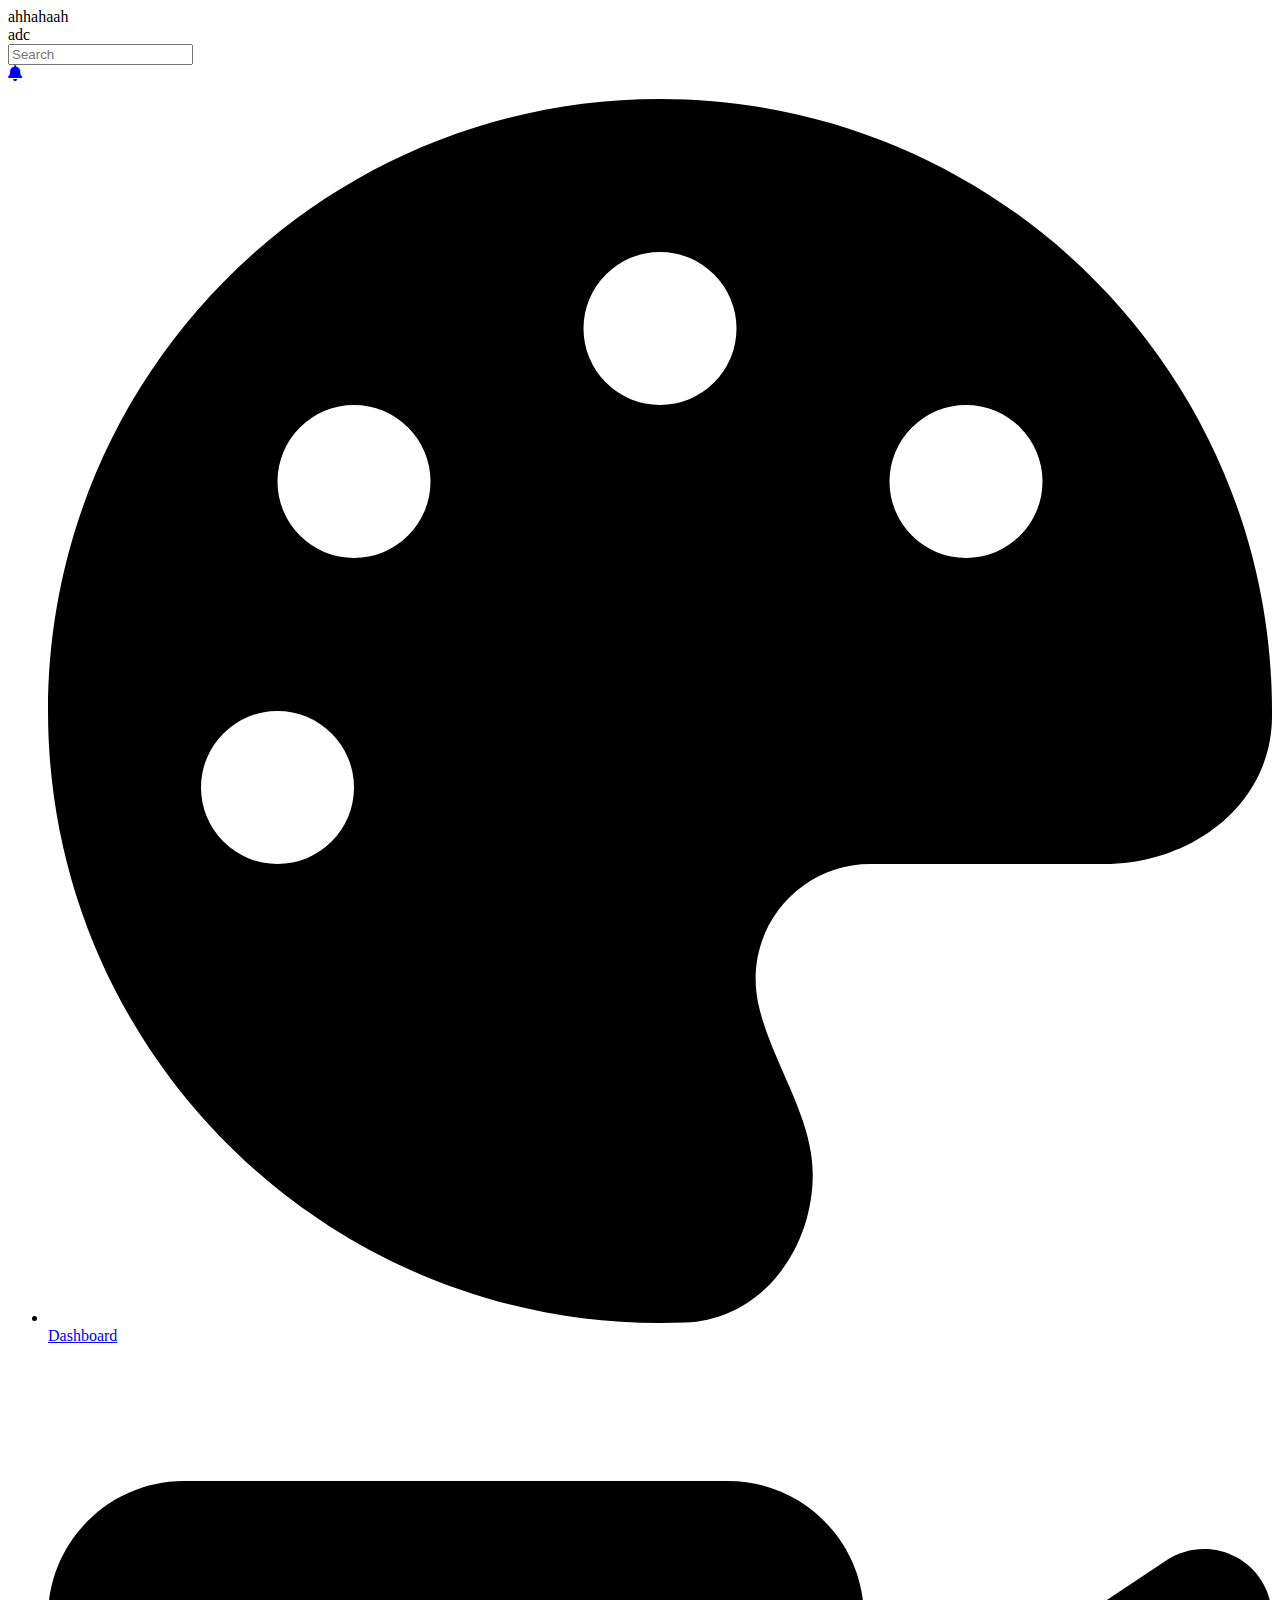
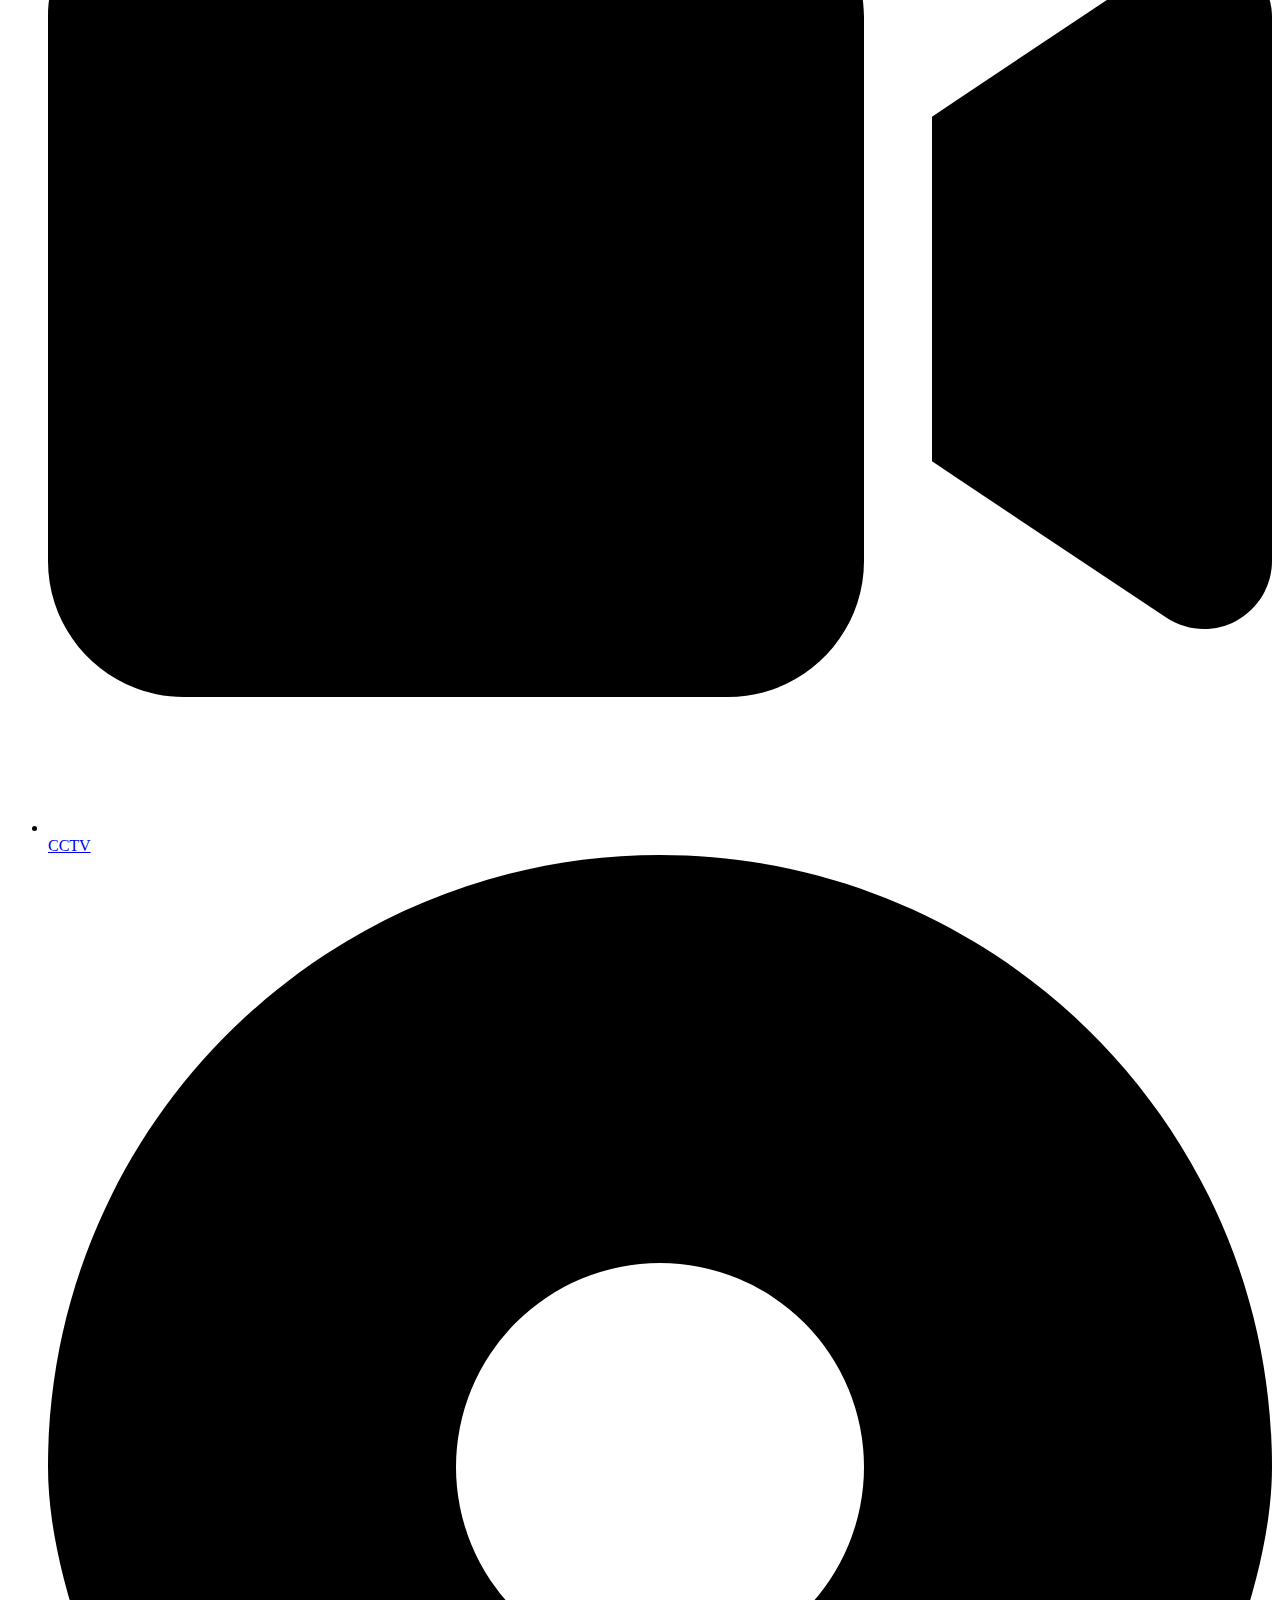
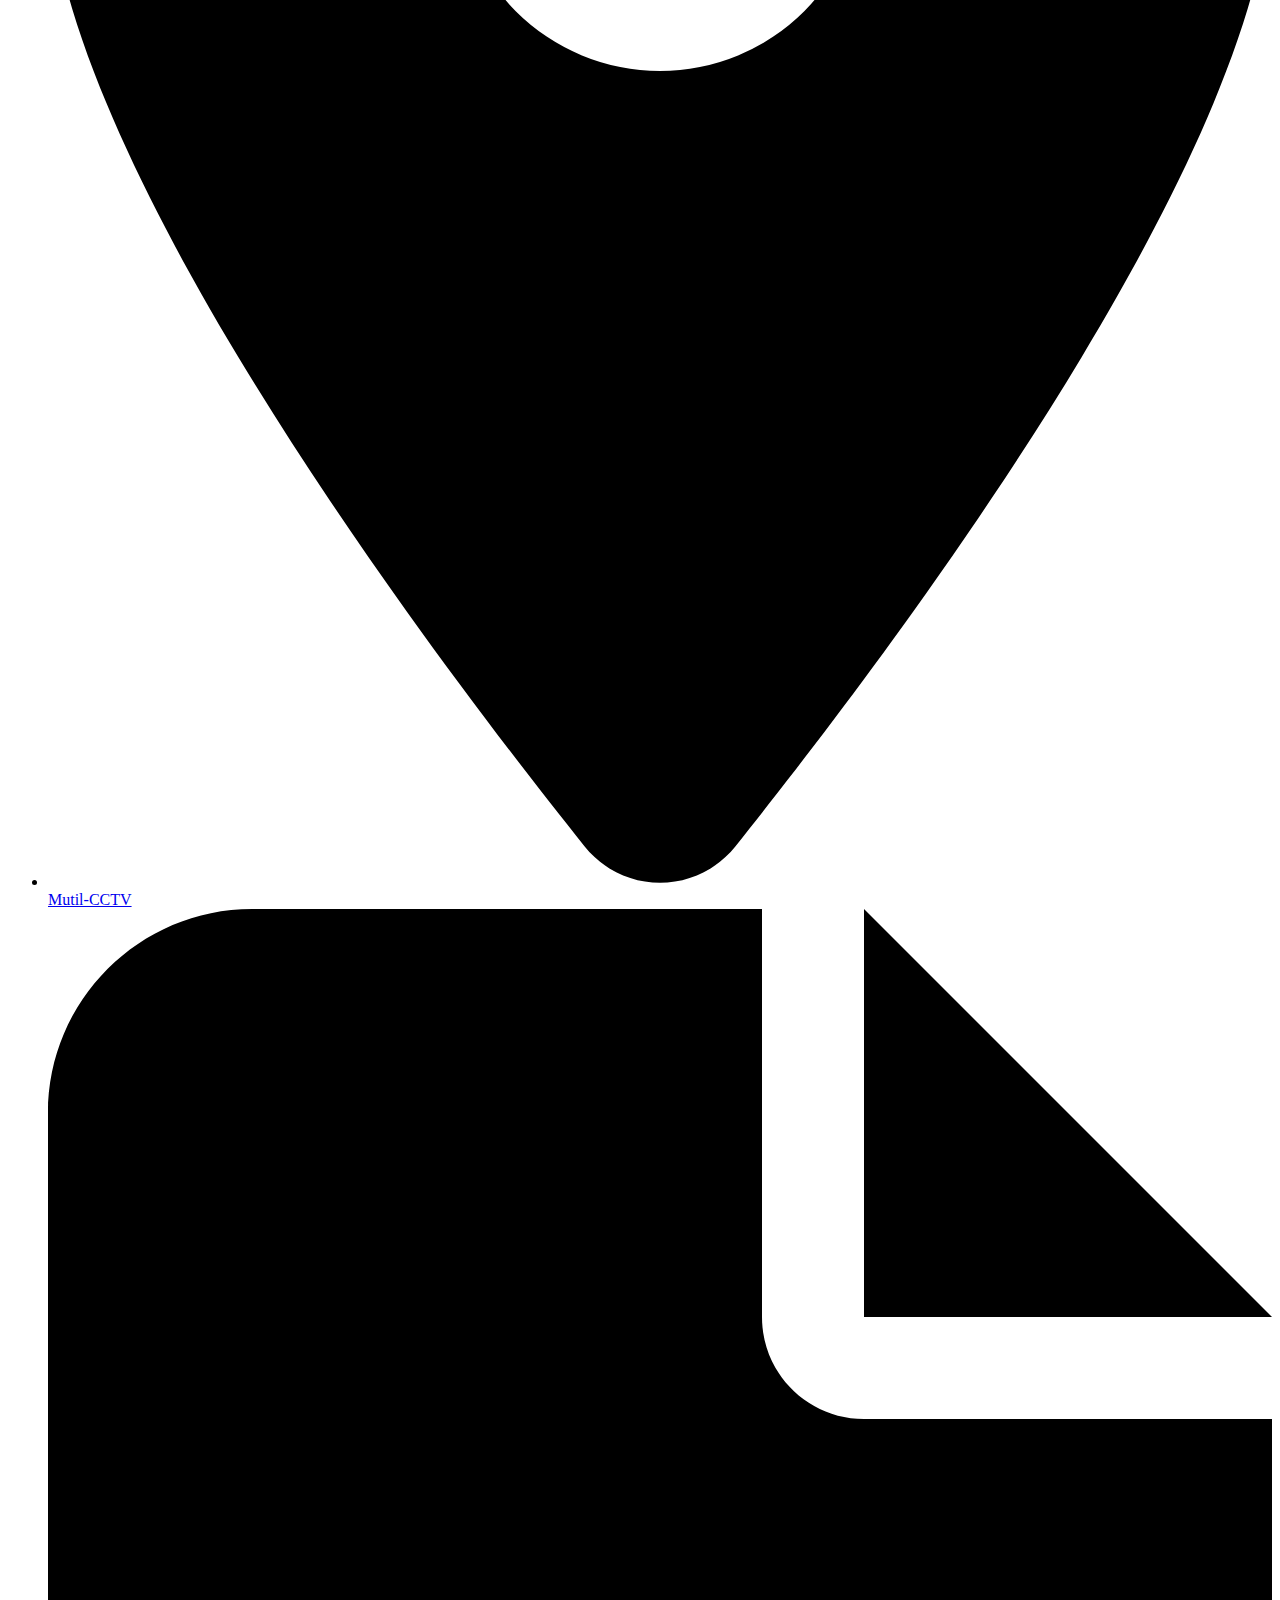
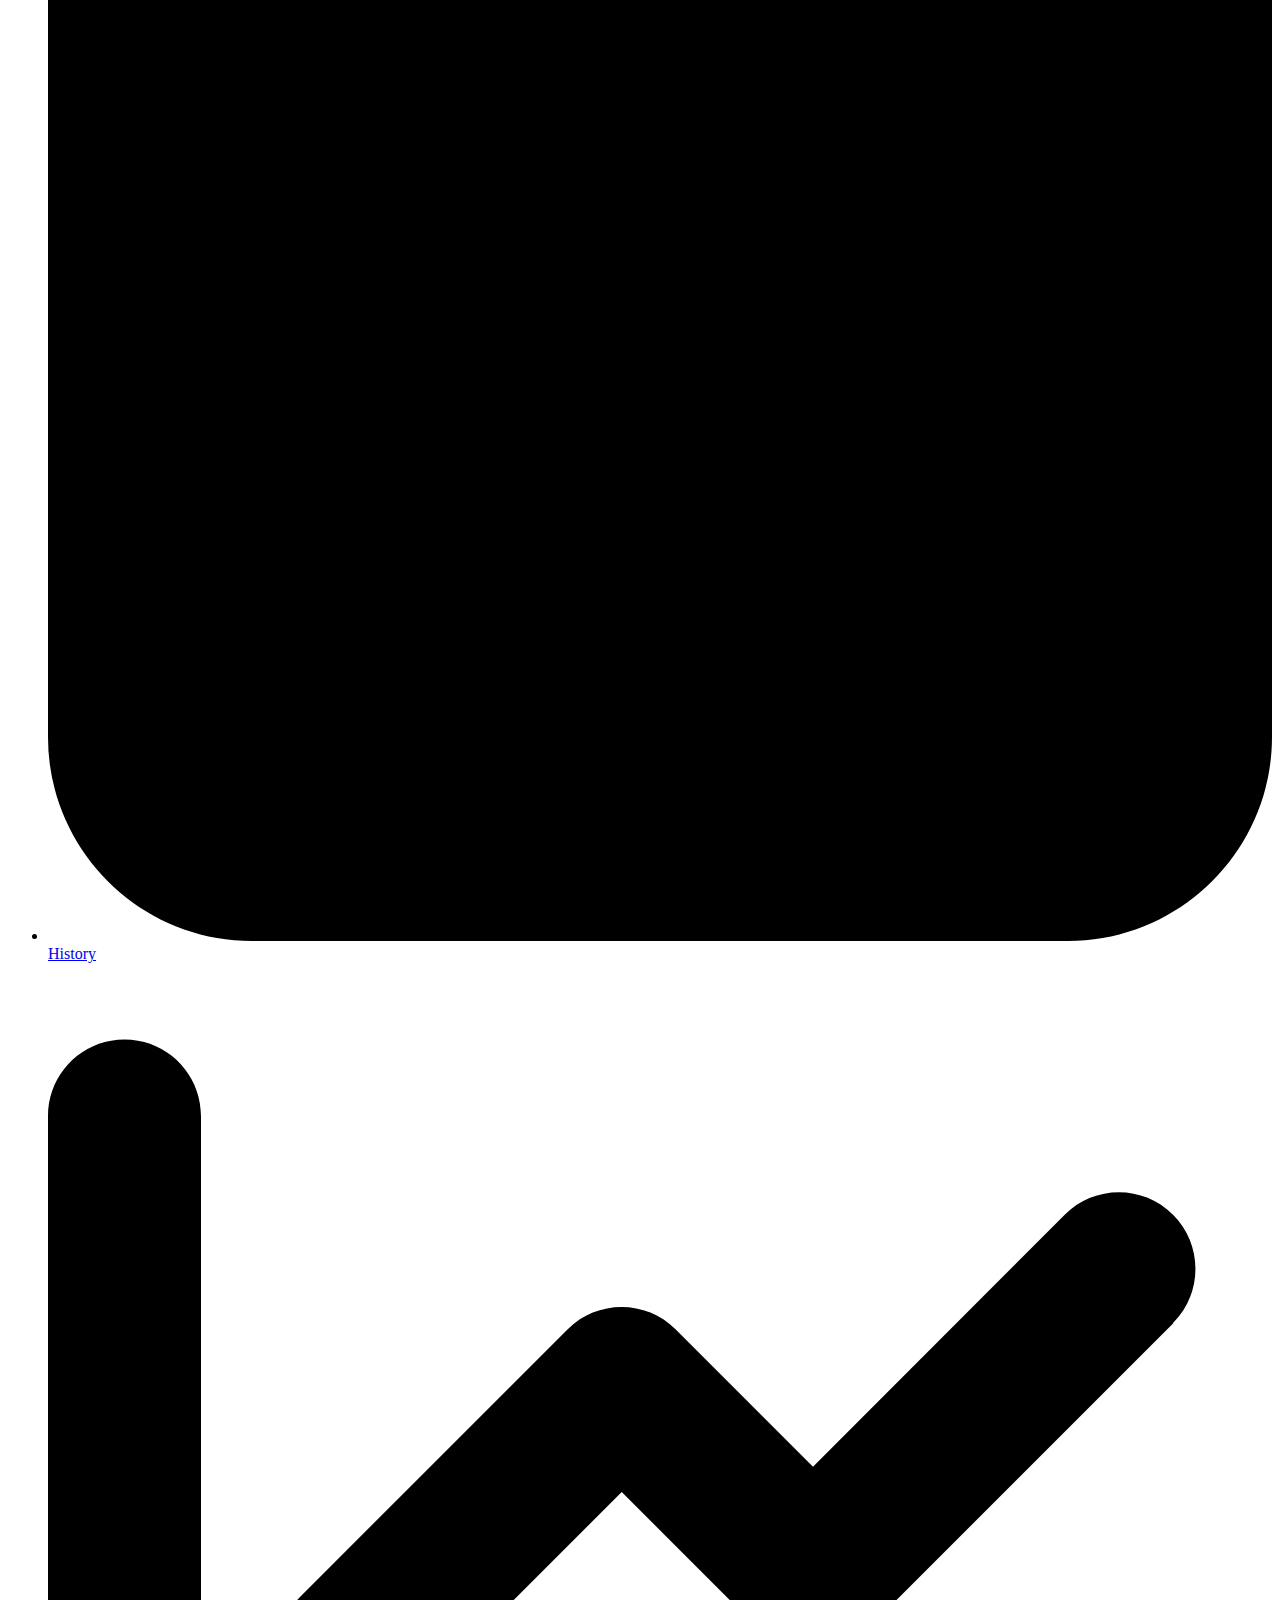
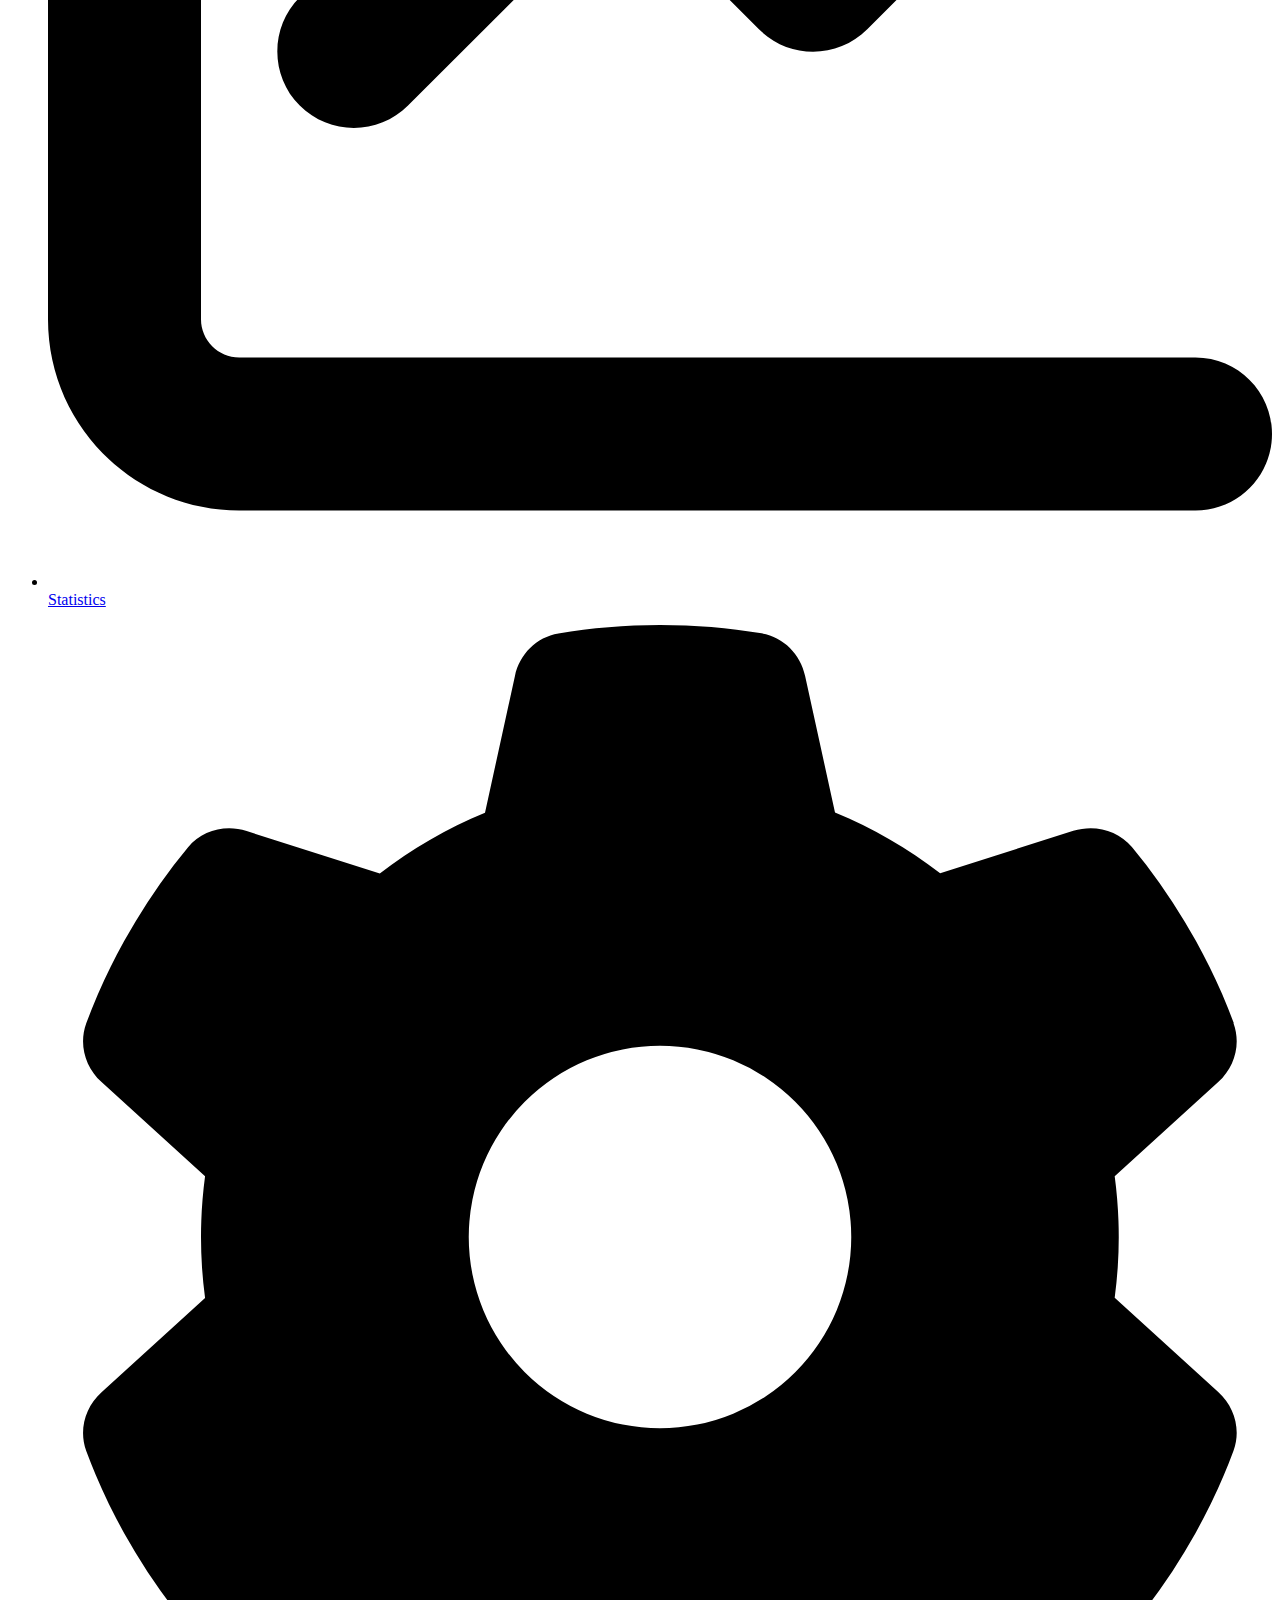
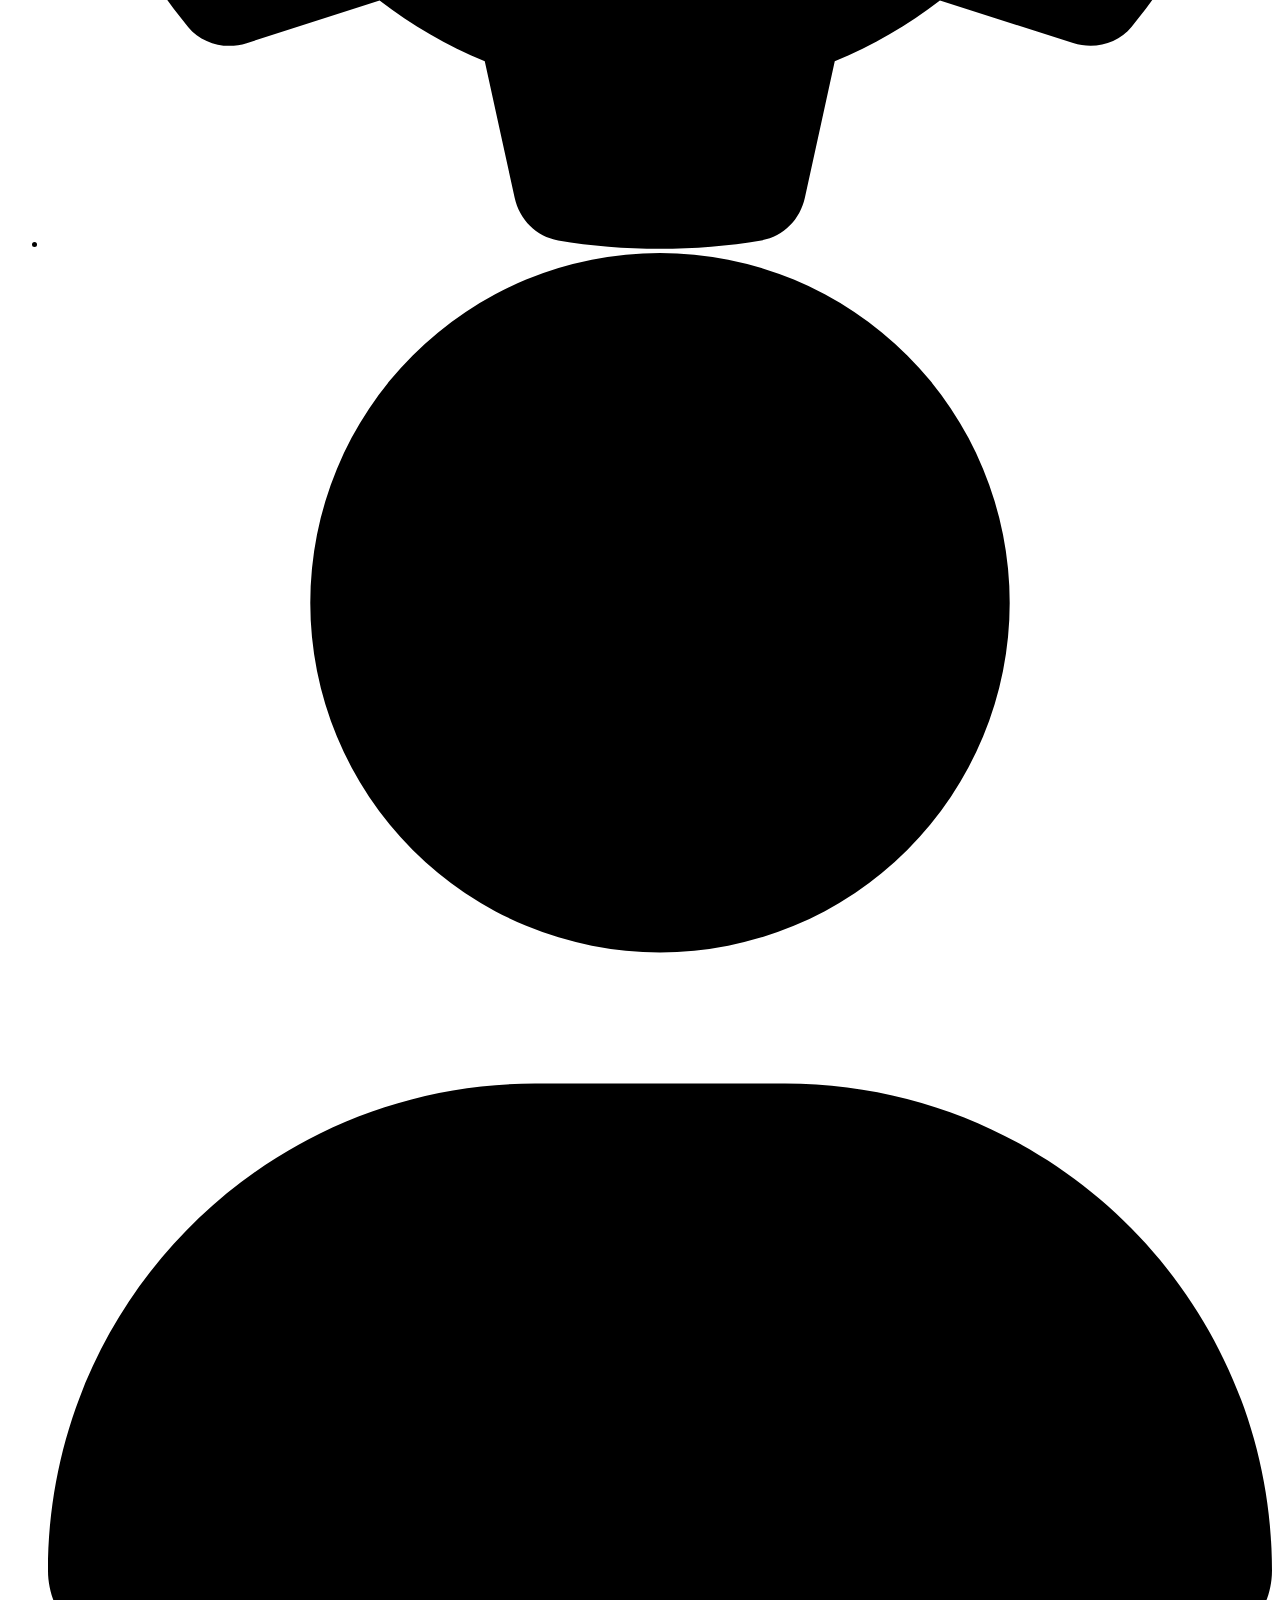
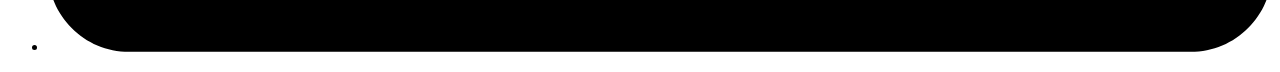
==== user/components/header.html @ 63a4dd0f "Test" ====
<!DOCTYPE html>
<html lang="en">
<head>
    <meta charset="UTF-8">
    <meta name="viewport" content="width=device-width, initial-scale=1.0">
    <title>Document</title>
    <link rel="stylesheet" href="../assets/css/header.css">
    <link rel="stylesheet" href="https://cdnjs.cloudflare.com/ajax/libs/font-awesome/5.15.4/css/all.min.css">
</head>
<body>
    <div class="box-search">
        <div class="box-logo">
            <div class="logo">ahhahaah  </div>
            <div class="logo-name">adc</div>
        </div>
        <div class="search">
            <input type="text" placeholder="Search"/>
        </div>
        <div class="notification" onclick="changeColor(this,'i')"><a href="#"><i class="fas fa-bell"></i></a></div>
    </div>
    <div class="box-menu">

        <div class="box-top">
            <ul >
                <li class="menu-elements" >
                    <a href="../pages/dashboard.html" >
                        <svg  xmlns="http://www.w3.org/2000/svg" viewBox="0 0 512 512"><path d="M512 256c0 .9 0 1.8 0 2.7c-.4 36.5-33.6 61.3-70.1 61.3H344c-26.5 0-48 21.5-48 48c0 3.4 .4 6.7 1 9.9c2.1 10.2 6.5 20 10.8 29.9c6.1 13.8 12.1 27.5 12.1 42c0 31.8-21.6 60.7-53.4 62c-3.5 .1-7 .2-10.6 .2C114.6 512 0 397.4 0 256S114.6 0 256 0S512 114.6 512 256zM128 288a32 32 0 1 0 -64 0 32 32 0 1 0 64 0zm0-96a32 32 0 1 0 0-64 32 32 0 1 0 0 64zM288 96a32 32 0 1 0 -64 0 32 32 0 1 0 64 0zm96 96a32 32 0 1 0 0-64 32 32 0 1 0 0 64z"/></svg>                        <br>
                        <span>  Dashboard</span>
                    </a>
                </li>
                <li class="menu-elements">
                    <a href="../pages/cctv.html">
                        <svg xmlns="http://www.w3.org/2000/svg" viewBox="0 0 576 512"><path d="M0 128C0 92.7 28.7 64 64 64H320c35.3 0 64 28.7 64 64V384c0 35.3-28.7 64-64 64H64c-35.3 0-64-28.7-64-64V128zM559.1 99.8c10.4 5.6 16.9 16.4 16.9 28.2V384c0 11.8-6.5 22.6-16.9 28.2s-23 5-32.9-1.6l-96-64L416 337.1V320 192 174.9l14.2-9.5 96-64c9.8-6.5 22.4-7.2 32.9-1.6z"/></svg>
                        <br>
                        <span>CCTV</span>
                    </a>
                </li>
                <li class="menu-elements">
                    <a href="../pages/mutil_cctv.html">
                        <svg xmlns="http://www.w3.org/2000/svg" viewBox="0 0 384 512"><path d="M215.7 499.2C267 435 384 279.4 384 192C384 86 298 0 192 0S0 86 0 192c0 87.4 117 243 168.3 307.2c12.3 15.3 35.1 15.3 47.4 0zM192 128a64 64 0 1 1 0 128 64 64 0 1 1 0-128z"/></svg>
                        <br>
                        <span>Mutil-CCTV</span>
                    </a>
                </li>
                <li class="menu-elements">
                    <a href="../pages/history.html">
                        <svg xmlns="http://www.w3.org/2000/svg" viewBox="0 0 384 512"><path d="M0 64C0 28.7 28.7 0 64 0H224V128c0 17.7 14.3 32 32 32H384V448c0 35.3-28.7 64-64 64H64c-35.3 0-64-28.7-64-64V64zm384 64H256V0L384 128z"/></svg>
                        <br>
                        <span>History</span>
                    </a>
                </li>
                <li class="menu-elements">
                    <a href="#">
                        <svg xmlns="http://www.w3.org/2000/svg" viewBox="0 0 512 512"><path d="M64 64c0-17.7-14.3-32-32-32S0 46.3 0 64V400c0 44.2 35.8 80 80 80H480c17.7 0 32-14.3 32-32s-14.3-32-32-32H80c-8.8 0-16-7.2-16-16V64zm406.6 86.6c12.5-12.5 12.5-32.8 0-45.3s-32.8-12.5-45.3 0L320 210.7l-57.4-57.4c-12.5-12.5-32.8-12.5-45.3 0l-112 112c-12.5 12.5-12.5 32.8 0 45.3s32.8 12.5 45.3 0L240 221.3l57.4 57.4c12.5 12.5 32.8 12.5 45.3 0l128-128z"/></svg>
                        <br>
                        <span>Statistics</span>
                    </a>
                </li>
            </ul>
        </div>
        <div class="box-bottom">
            <ul>
                <li class="bottom-element">
                    <a href="#">
                        <svg xmlns="http://www.w3.org/2000/svg" viewBox="0 0 512 512"><path d="M495.9 166.6c3.2 8.7 .5 18.4-6.4 24.6l-43.3 39.4c1.1 8.3 1.7 16.8 1.7 25.4s-.6 17.1-1.7 25.4l43.3 39.4c6.9 6.2 9.6 15.9 6.4 24.6c-4.4 11.9-9.7 23.3-15.8 34.3l-4.7 8.1c-6.6 11-14 21.4-22.1 31.2c-5.9 7.2-15.7 9.6-24.5 6.8l-55.7-17.7c-13.4 10.3-28.2 18.9-44 25.4l-12.5 57.1c-2 9.1-9 16.3-18.2 17.8c-13.8 2.3-28 3.5-42.5 3.5s-28.7-1.2-42.5-3.5c-9.2-1.5-16.2-8.7-18.2-17.8l-12.5-57.1c-15.8-6.5-30.6-15.1-44-25.4L83.1 425.9c-8.8 2.8-18.6 .3-24.5-6.8c-8.1-9.8-15.5-20.2-22.1-31.2l-4.7-8.1c-6.1-11-11.4-22.4-15.8-34.3c-3.2-8.7-.5-18.4 6.4-24.6l43.3-39.4C64.6 273.1 64 264.6 64 256s.6-17.1 1.7-25.4L22.4 191.2c-6.9-6.2-9.6-15.9-6.4-24.6c4.4-11.9 9.7-23.3 15.8-34.3l4.7-8.1c6.6-11 14-21.4 22.1-31.2c5.9-7.2 15.7-9.6 24.5-6.8l55.7 17.7c13.4-10.3 28.2-18.9 44-25.4l12.5-57.1c2-9.1 9-16.3 18.2-17.8C227.3 1.2 241.5 0 256 0s28.7 1.2 42.5 3.5c9.2 1.5 16.2 8.7 18.2 17.8l12.5 57.1c15.8 6.5 30.6 15.1 44 25.4l55.7-17.7c8.8-2.8 18.6-.3 24.5 6.8c8.1 9.8 15.5 20.2 22.1 31.2l4.7 8.1c6.1 11 11.4 22.4 15.8 34.3zM256 336a80 80 0 1 0 0-160 80 80 0 1 0 0 160z"/></svg>
                    </a>
                </li>
                <li class="bottom-element">
                    <a href="#">
                        <svg xmlns="http://www.w3.org/2000/svg" viewBox="0 0 448 512"><path d="M224 256A128 128 0 1 0 224 0a128 128 0 1 0 0 256zm-45.7 48C79.8 304 0 383.8 0 482.3C0 498.7 13.3 512 29.7 512H418.3c16.4 0 29.7-13.3 29.7-29.7C448 383.8 368.2 304 269.7 304H178.3z"/></svg>
                    </a>
                </li>
            </ul>
        </div>
        <!-- dungf ddeer chinhr mauf khi clivk cacs i -->
        <script>
            function changeColor(element,element_type) {
                var icon = element.querySelector(element_type);
        
                if (icon.style.color === 'red') {
                    icon.style.color = 'white';
                } else {
                    icon.style.color = 'red'; 
                    setTimeout(function() {
                        icon.style.color = 'white'; 
                    }, 200);
                }
            }
        </script>
</body>
</html>
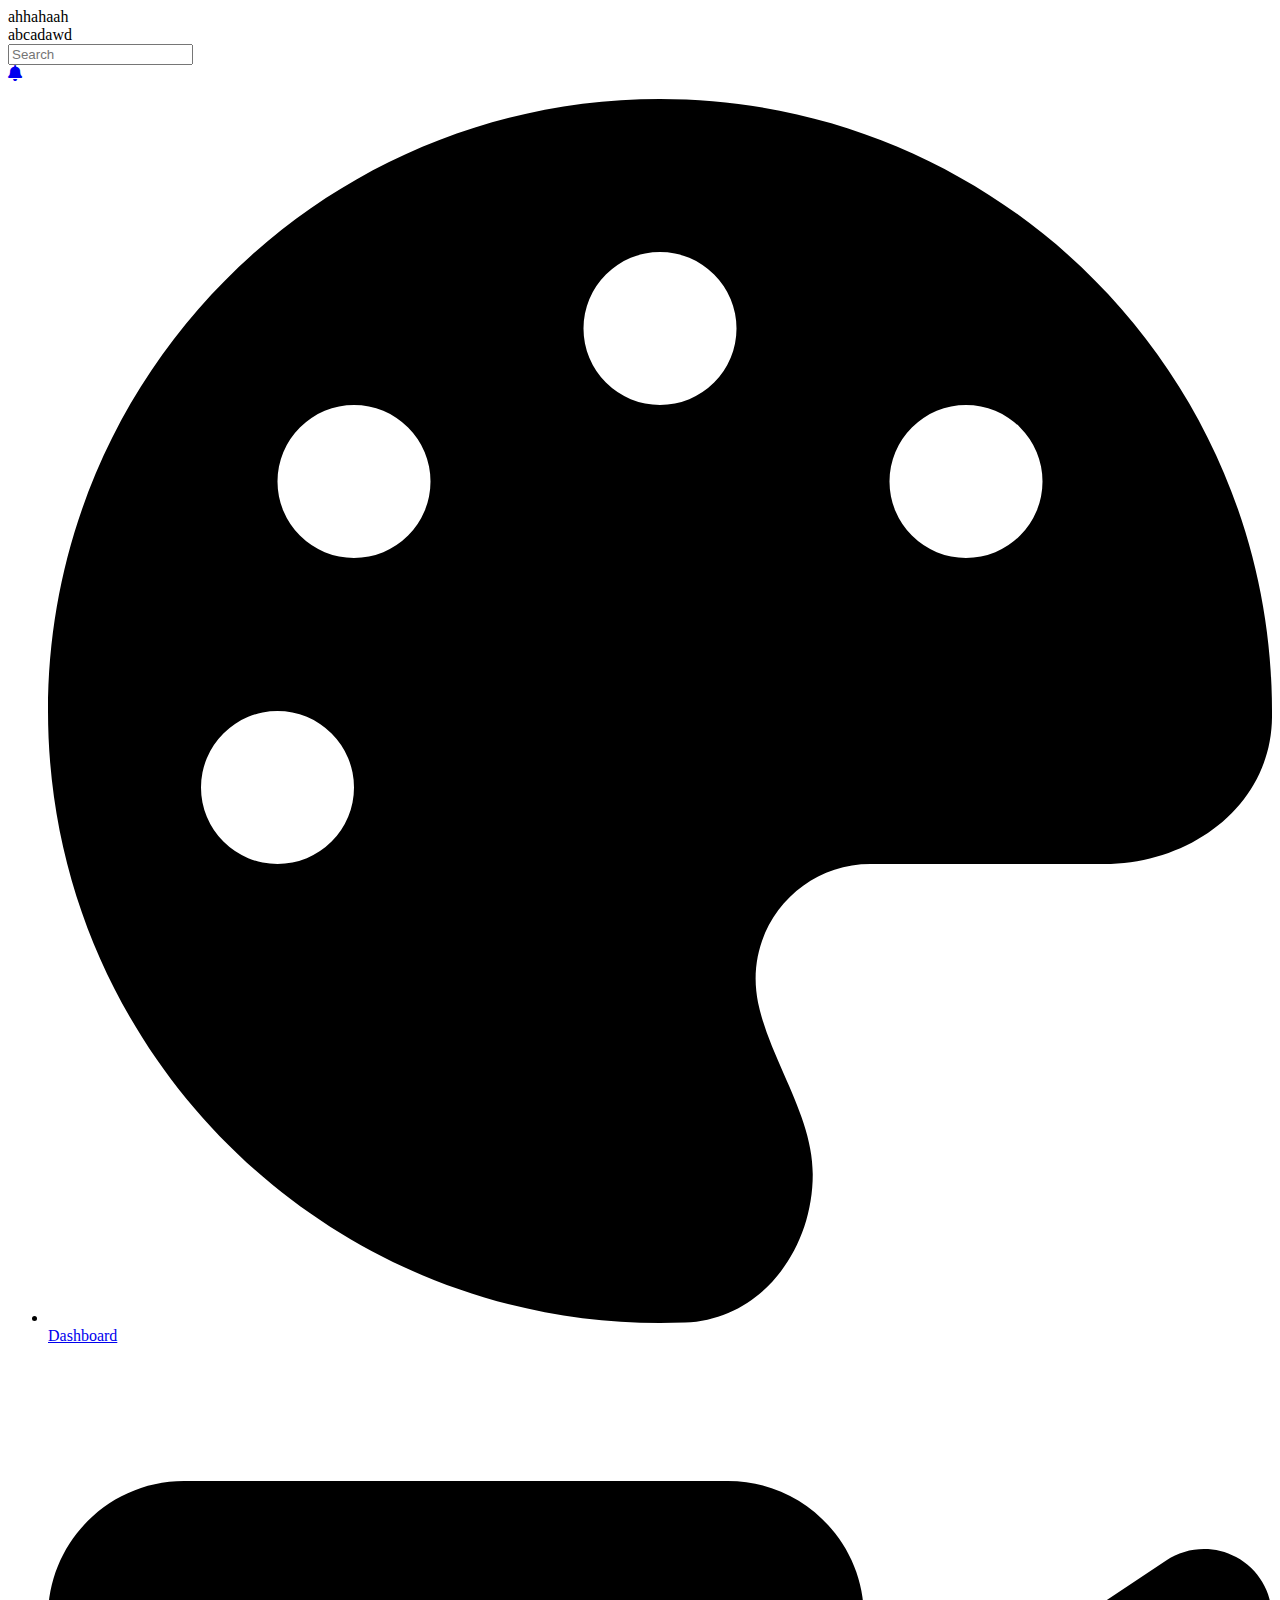
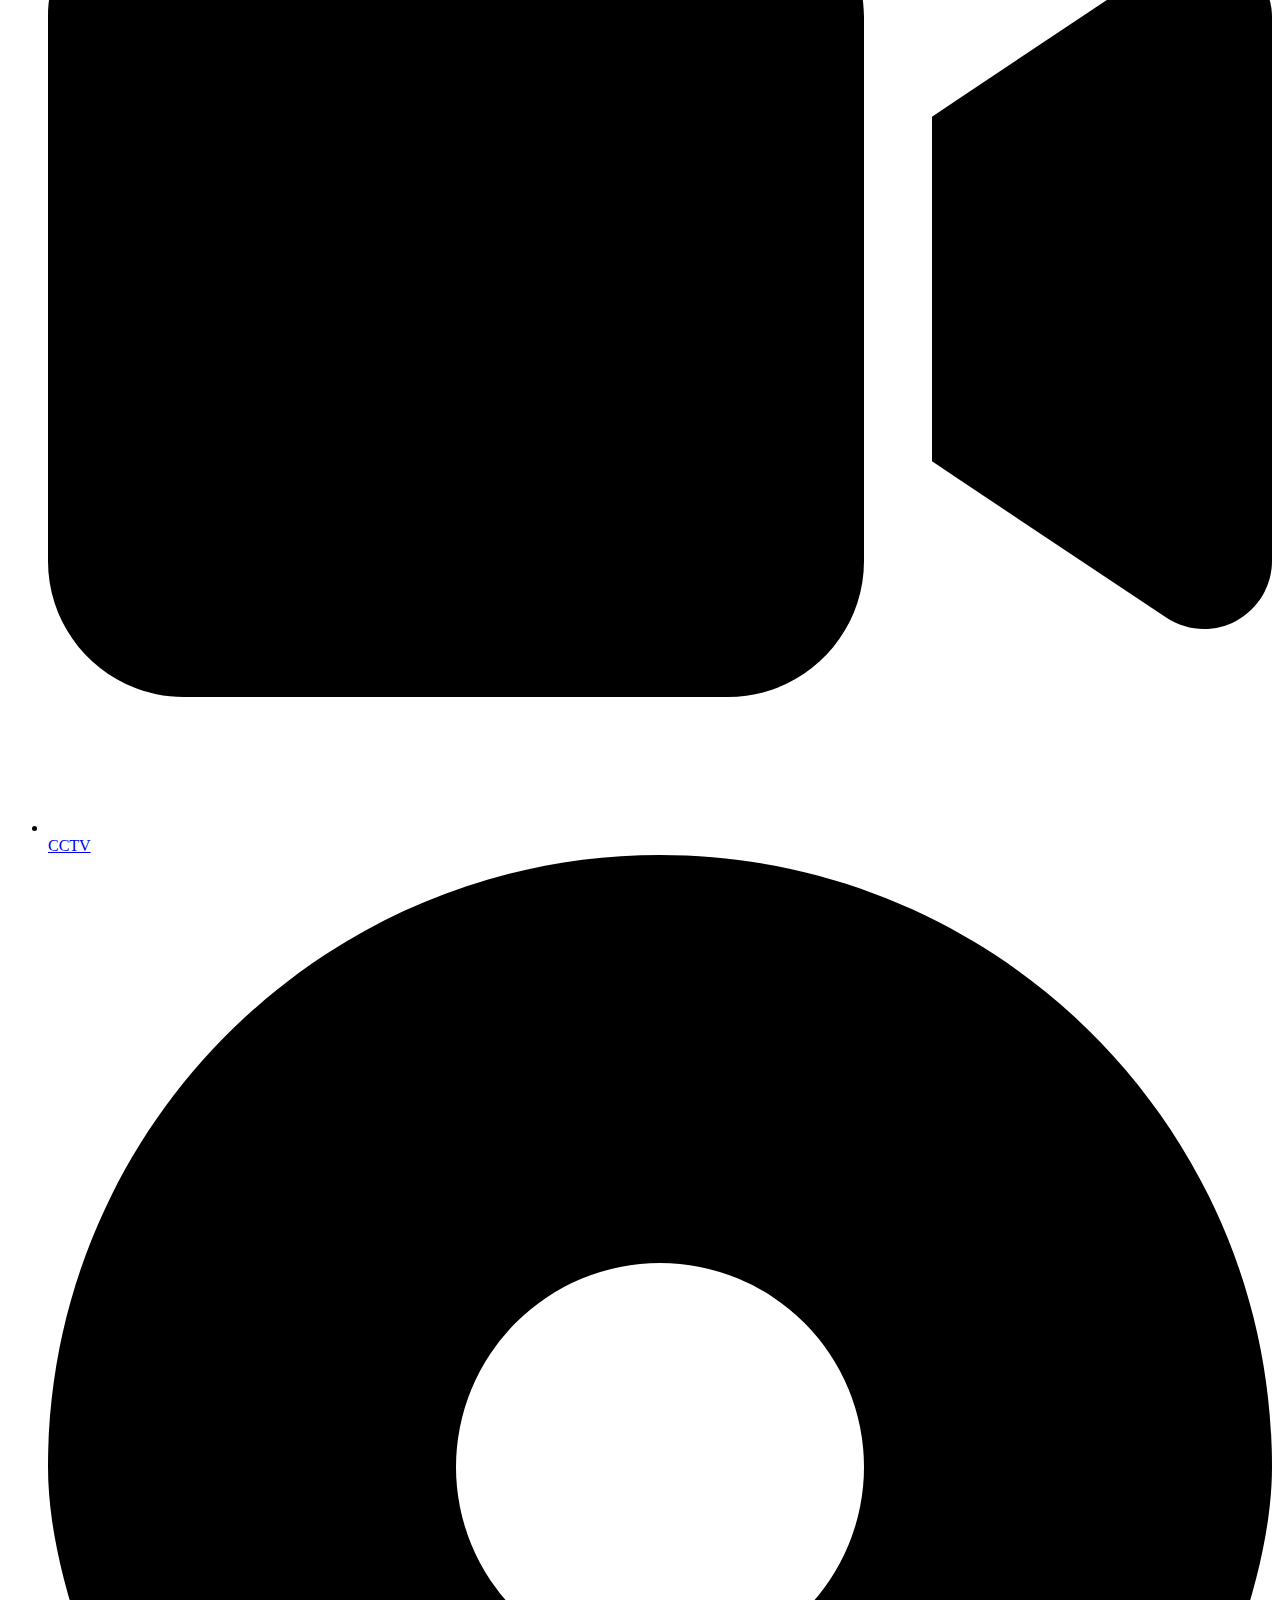
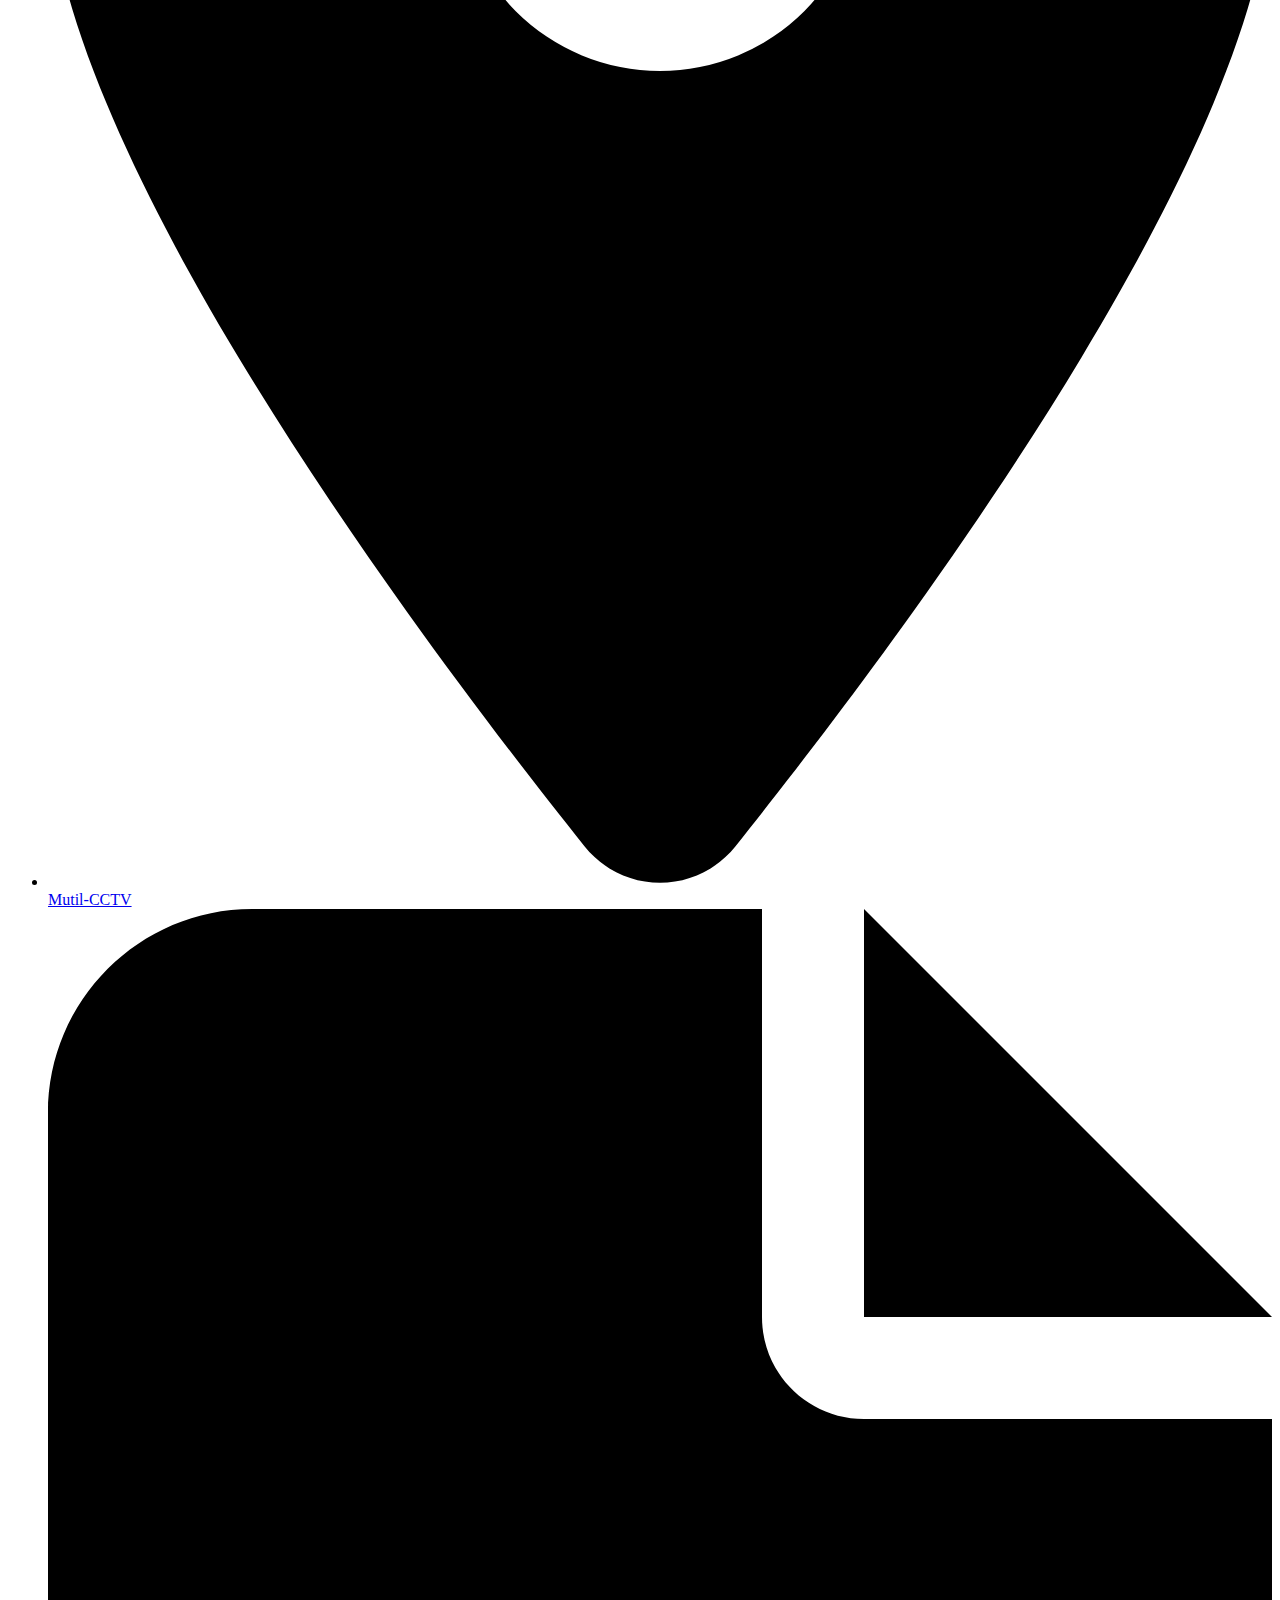
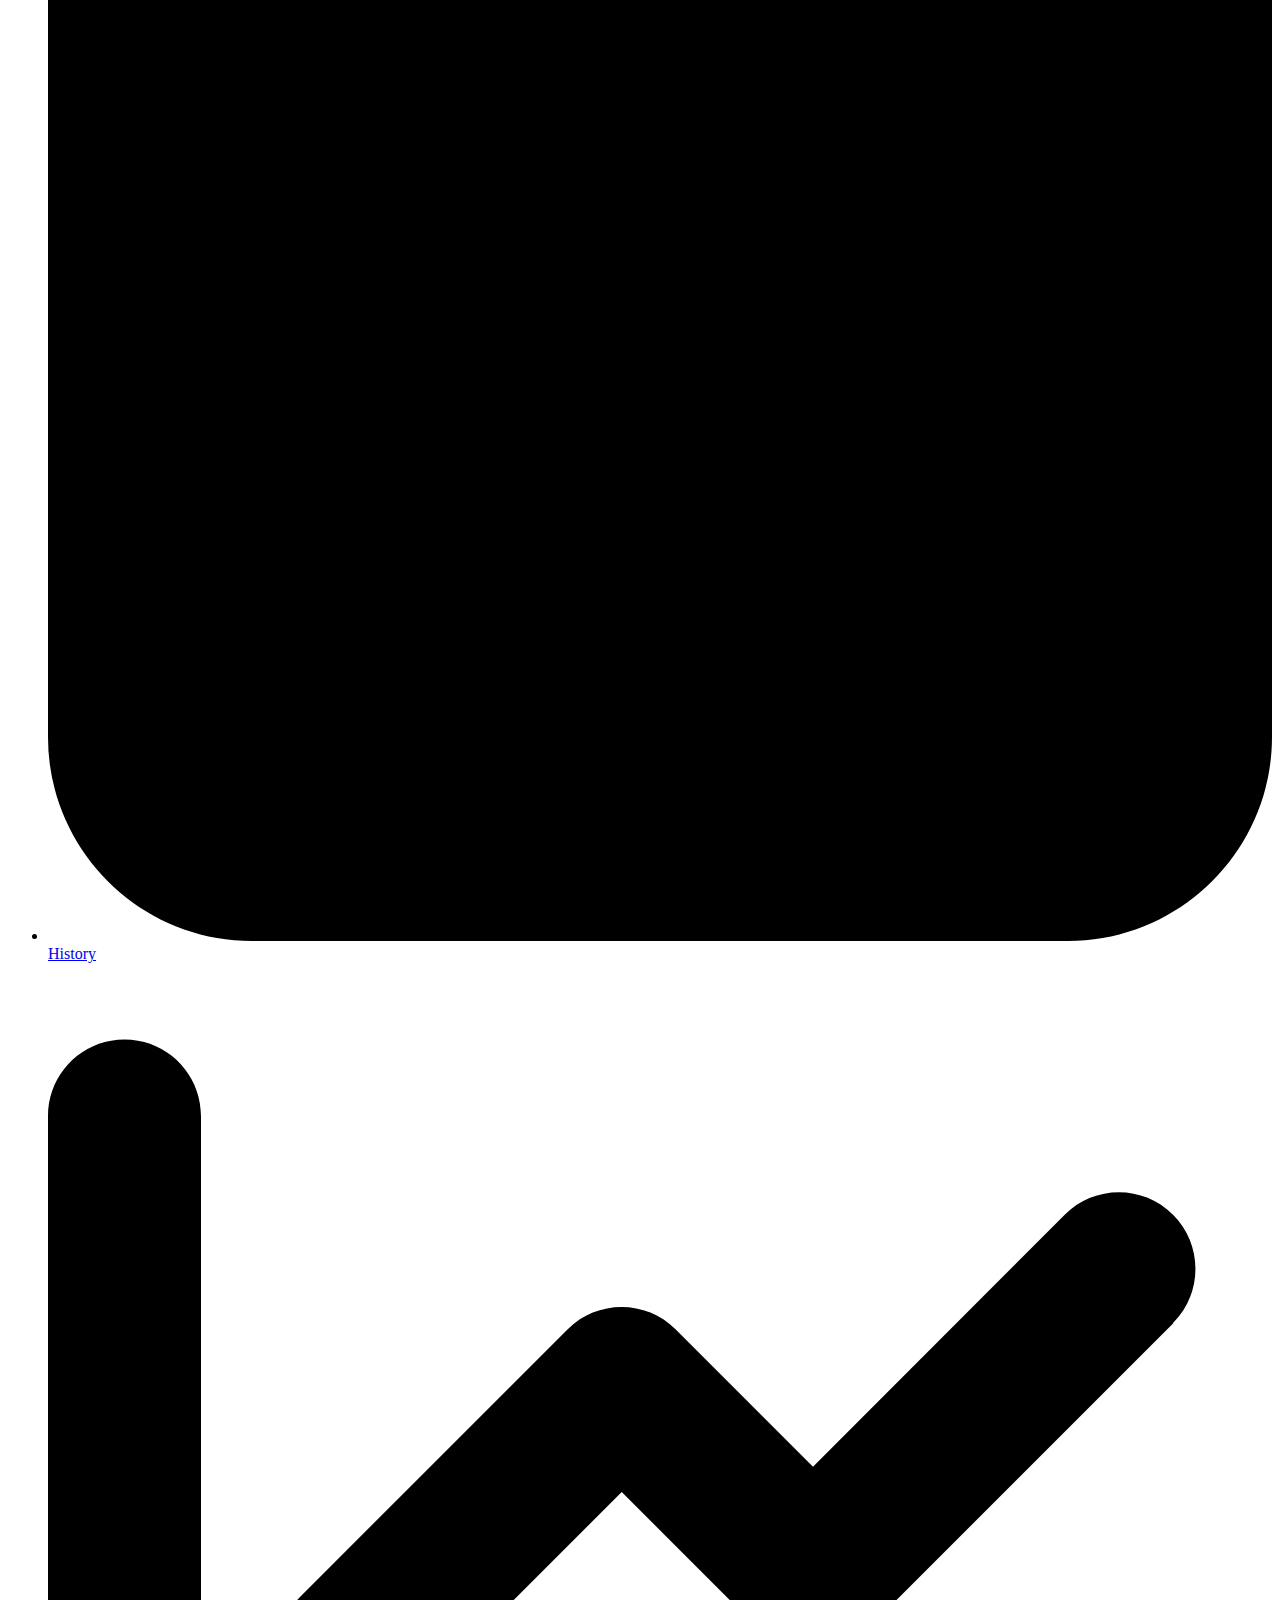
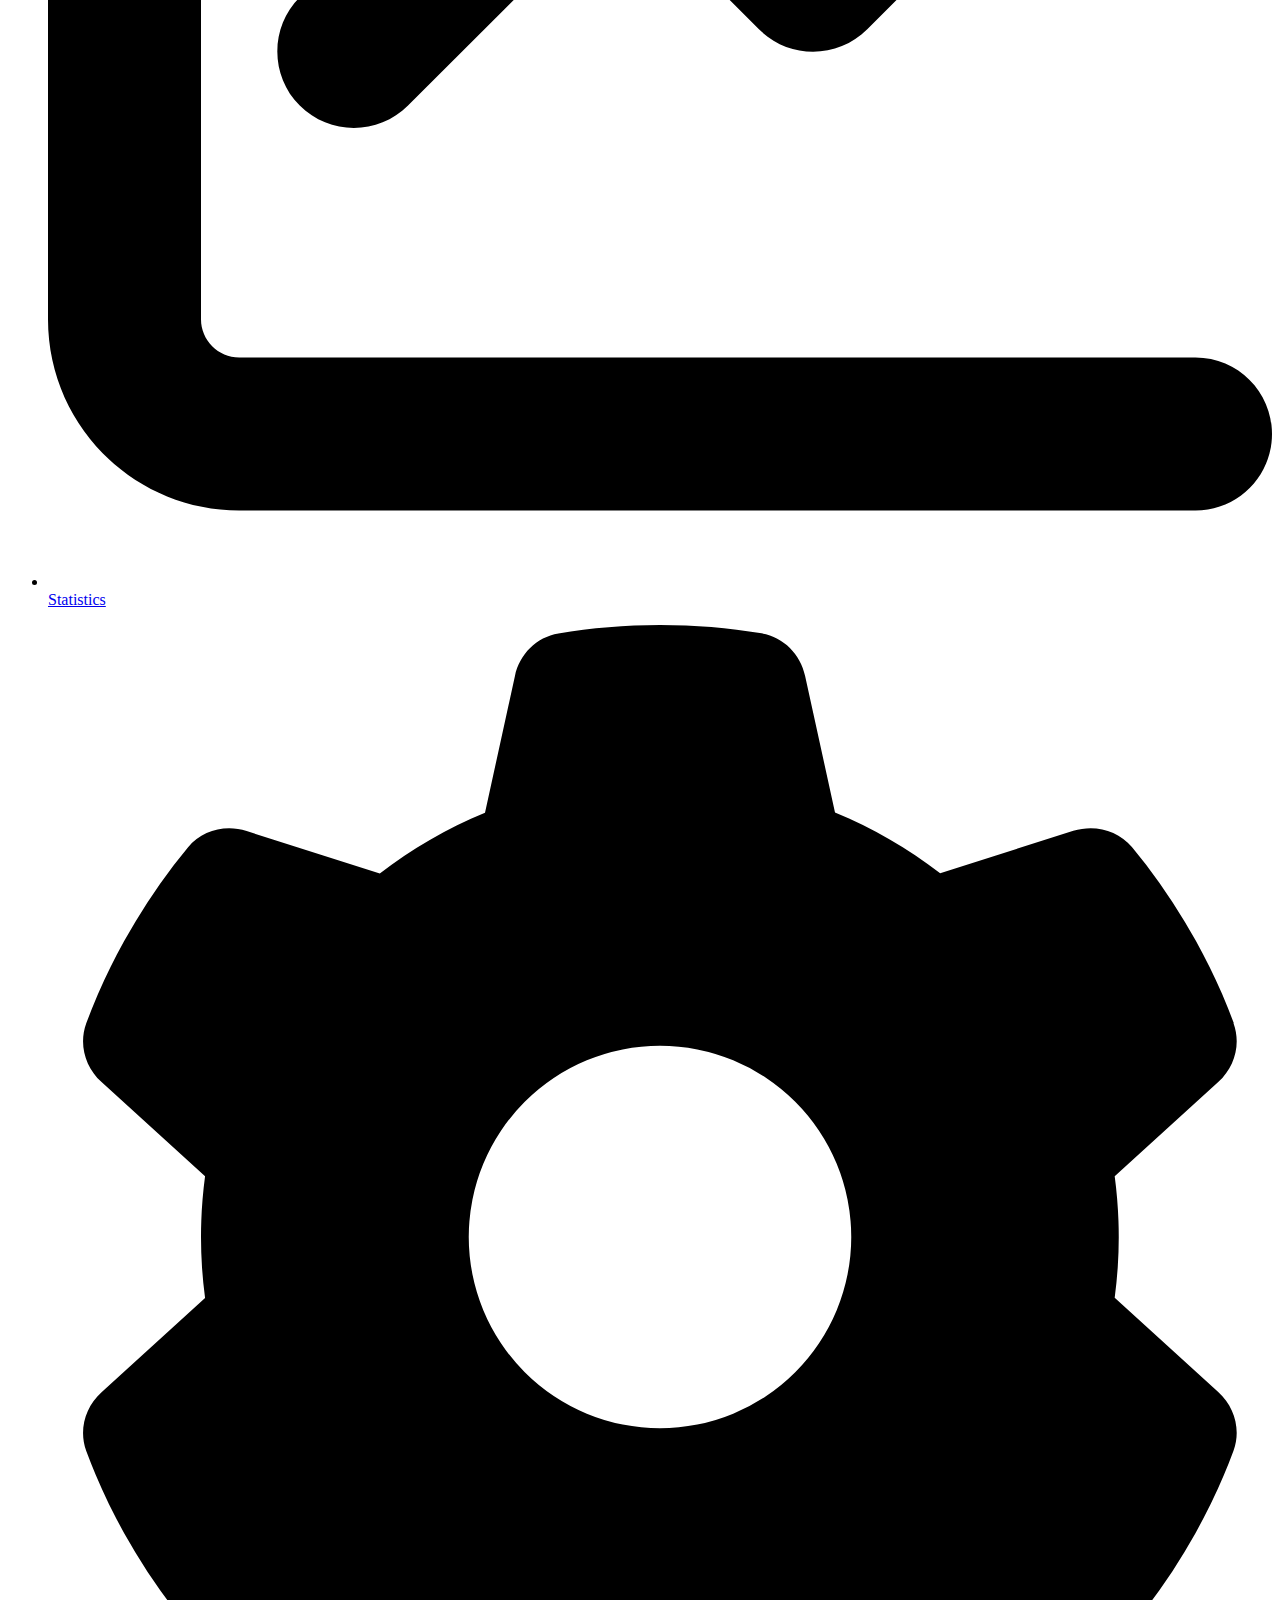
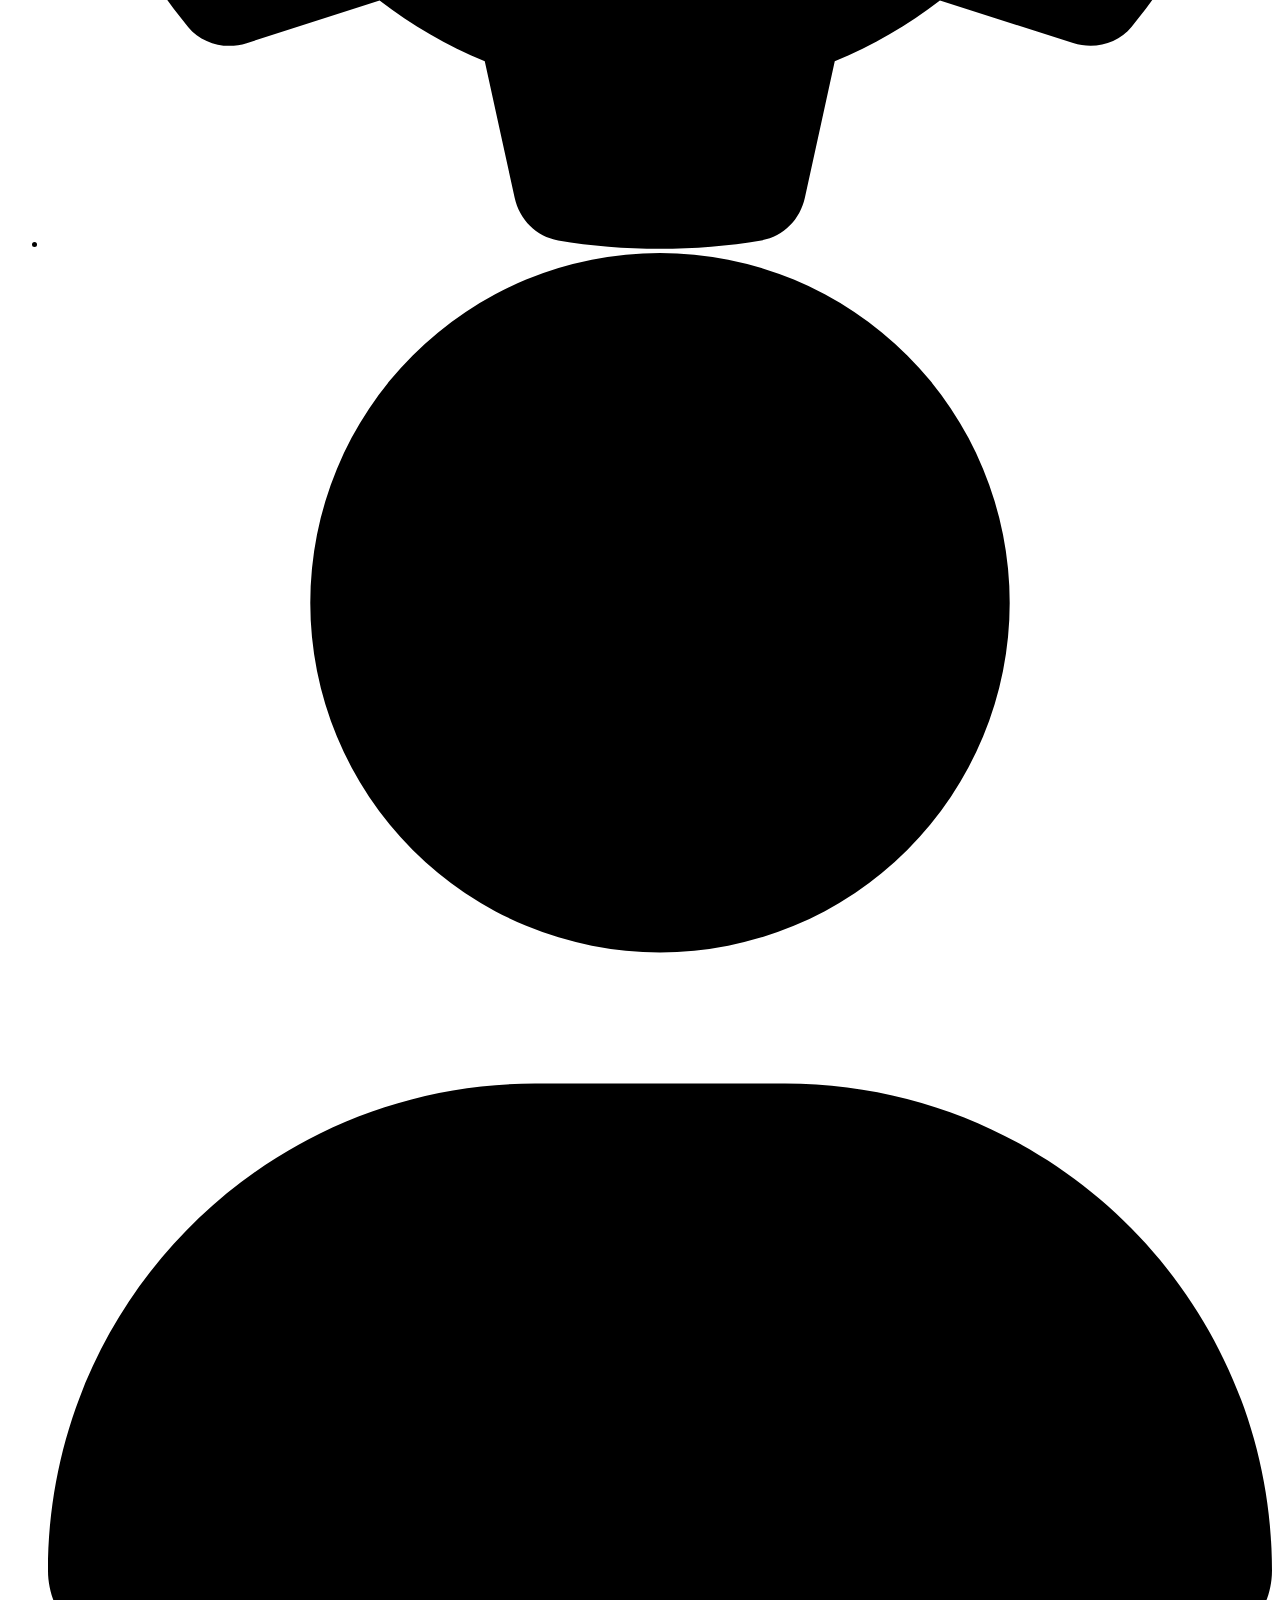
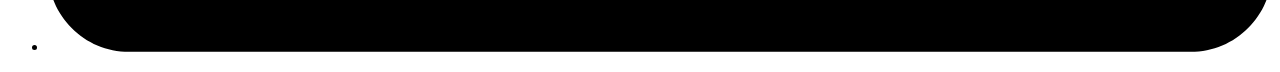
==== commit 73d64070: "test" ====
--- a/user/components/header.html
+++ b/user/components/header.html
@@ -11,7 +11,7 @@
     <div class="box-search">
         <div class="box-logo">
             <div class="logo">ahhahaah  </div>
-            <div class="logo-name">adc</div>
+            <div class="logo-name">abcadawd</div>
         </div>
         <div class="search">
             <input type="text" placeholder="Search"/>
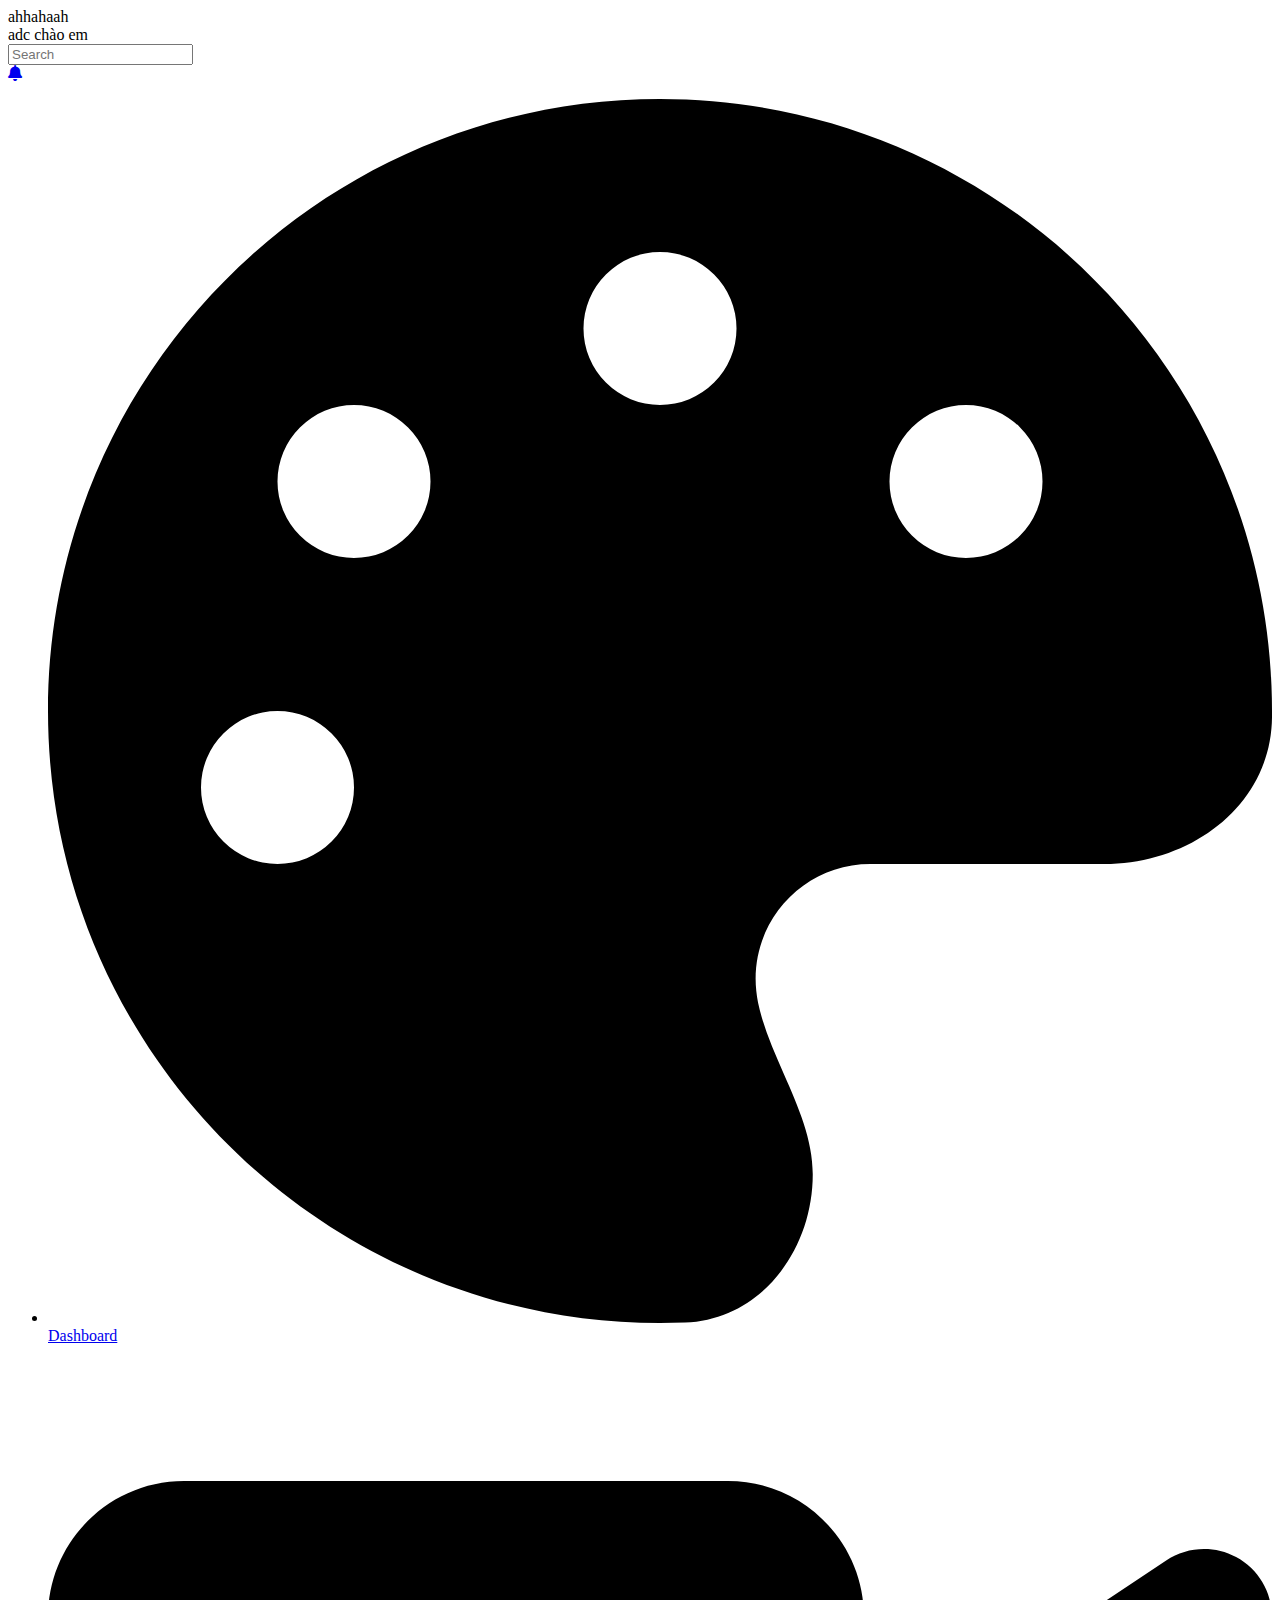
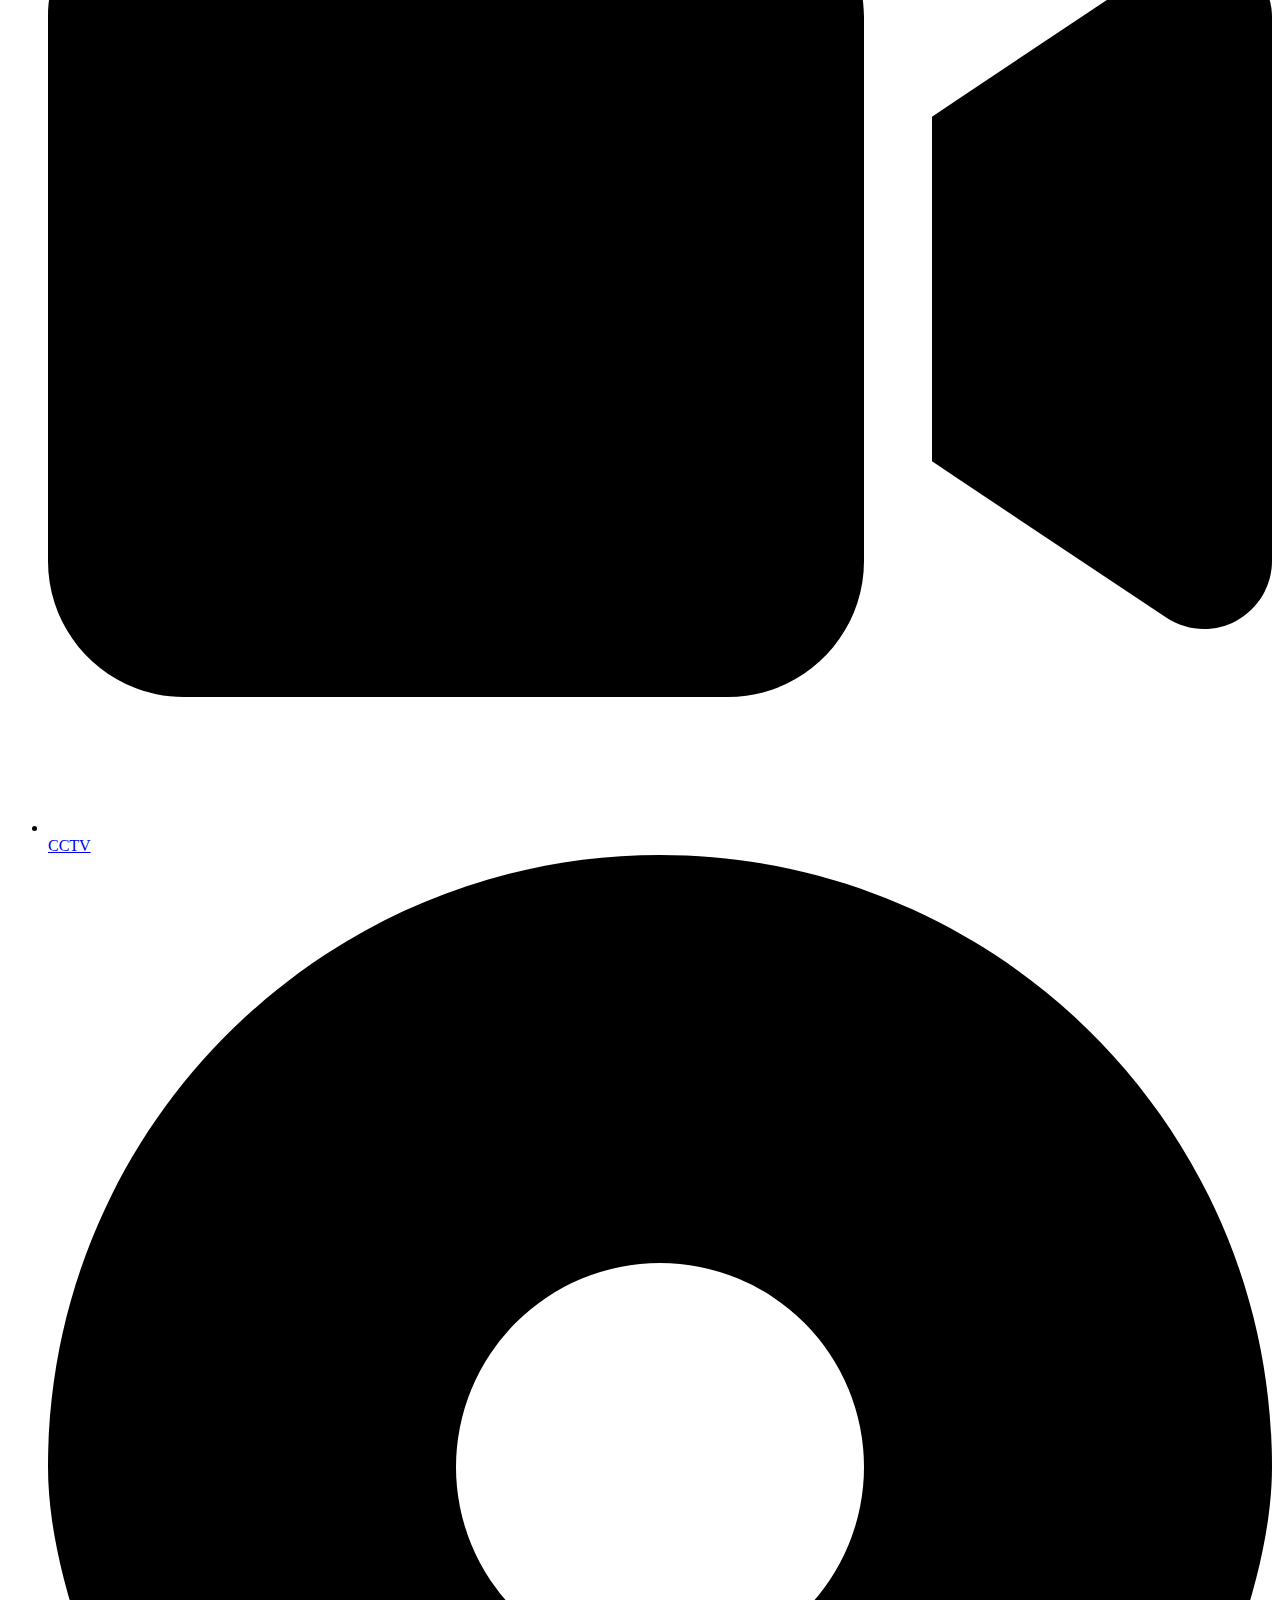
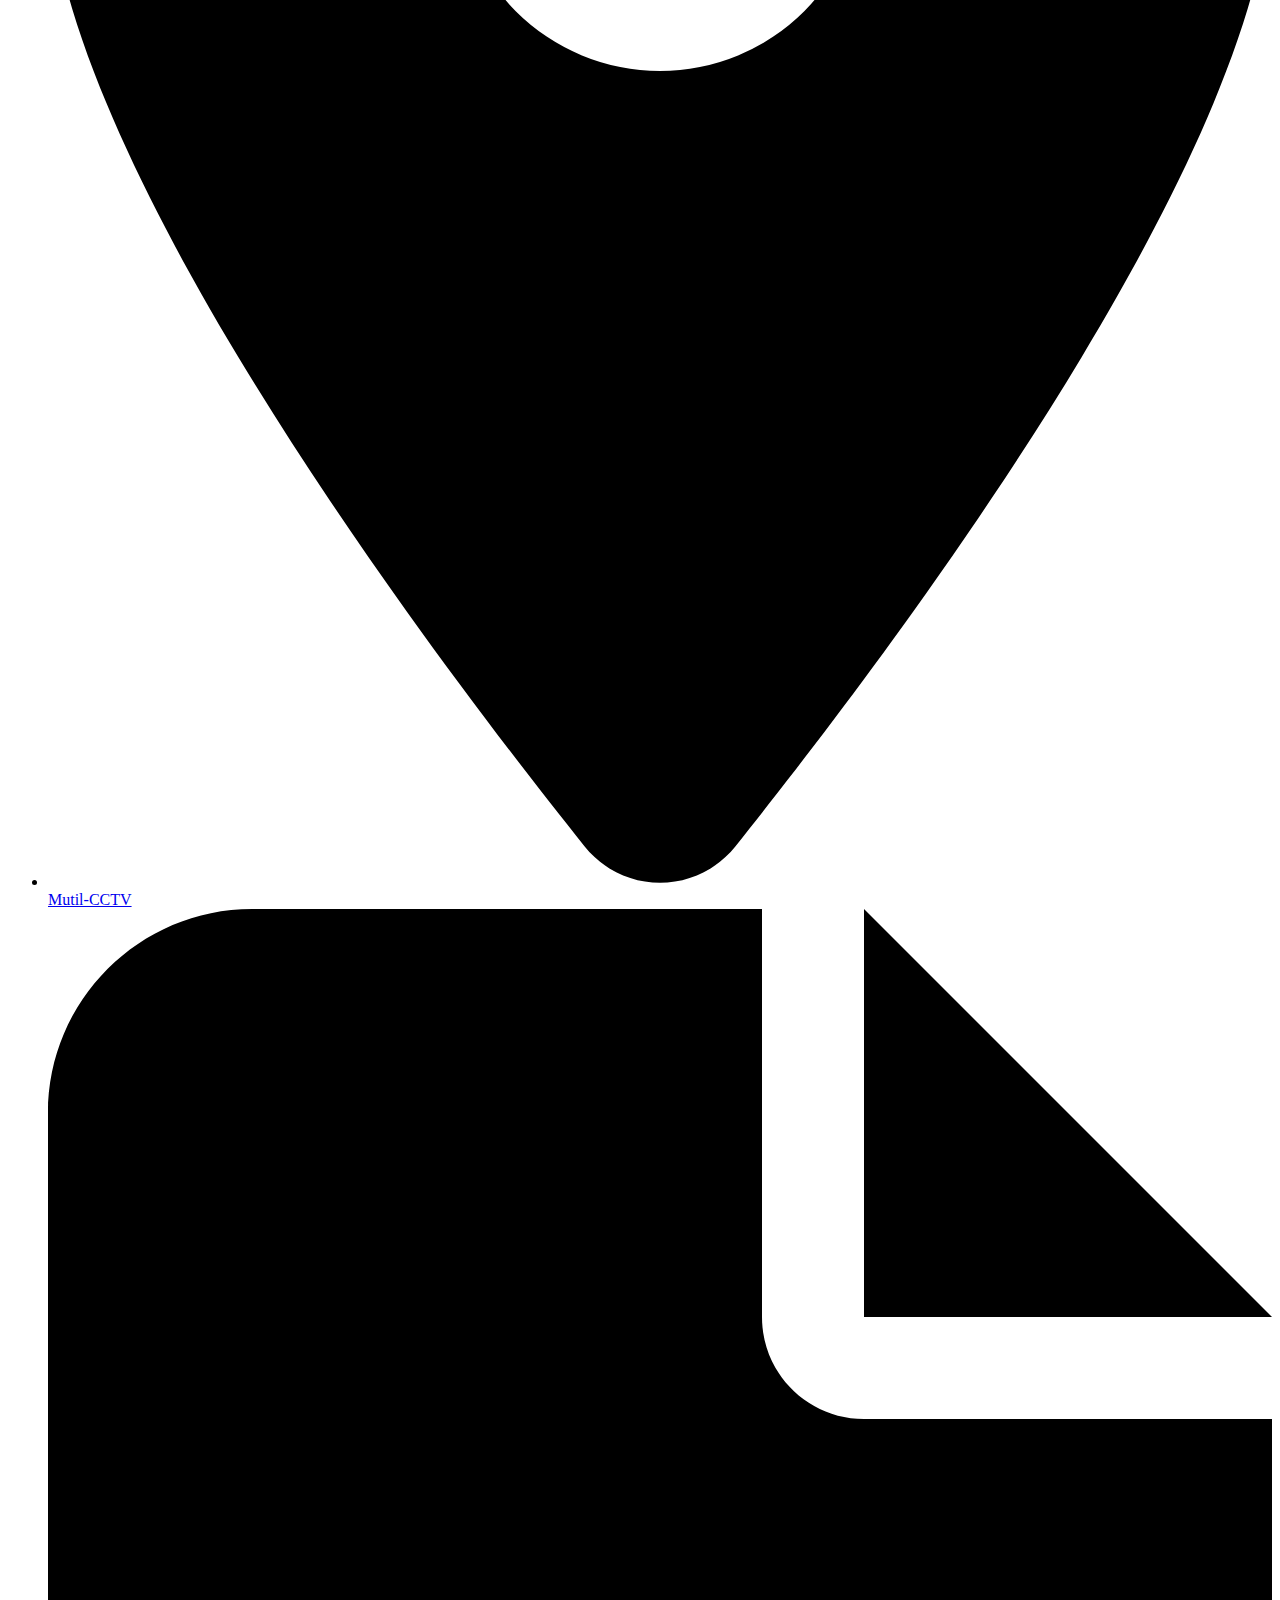
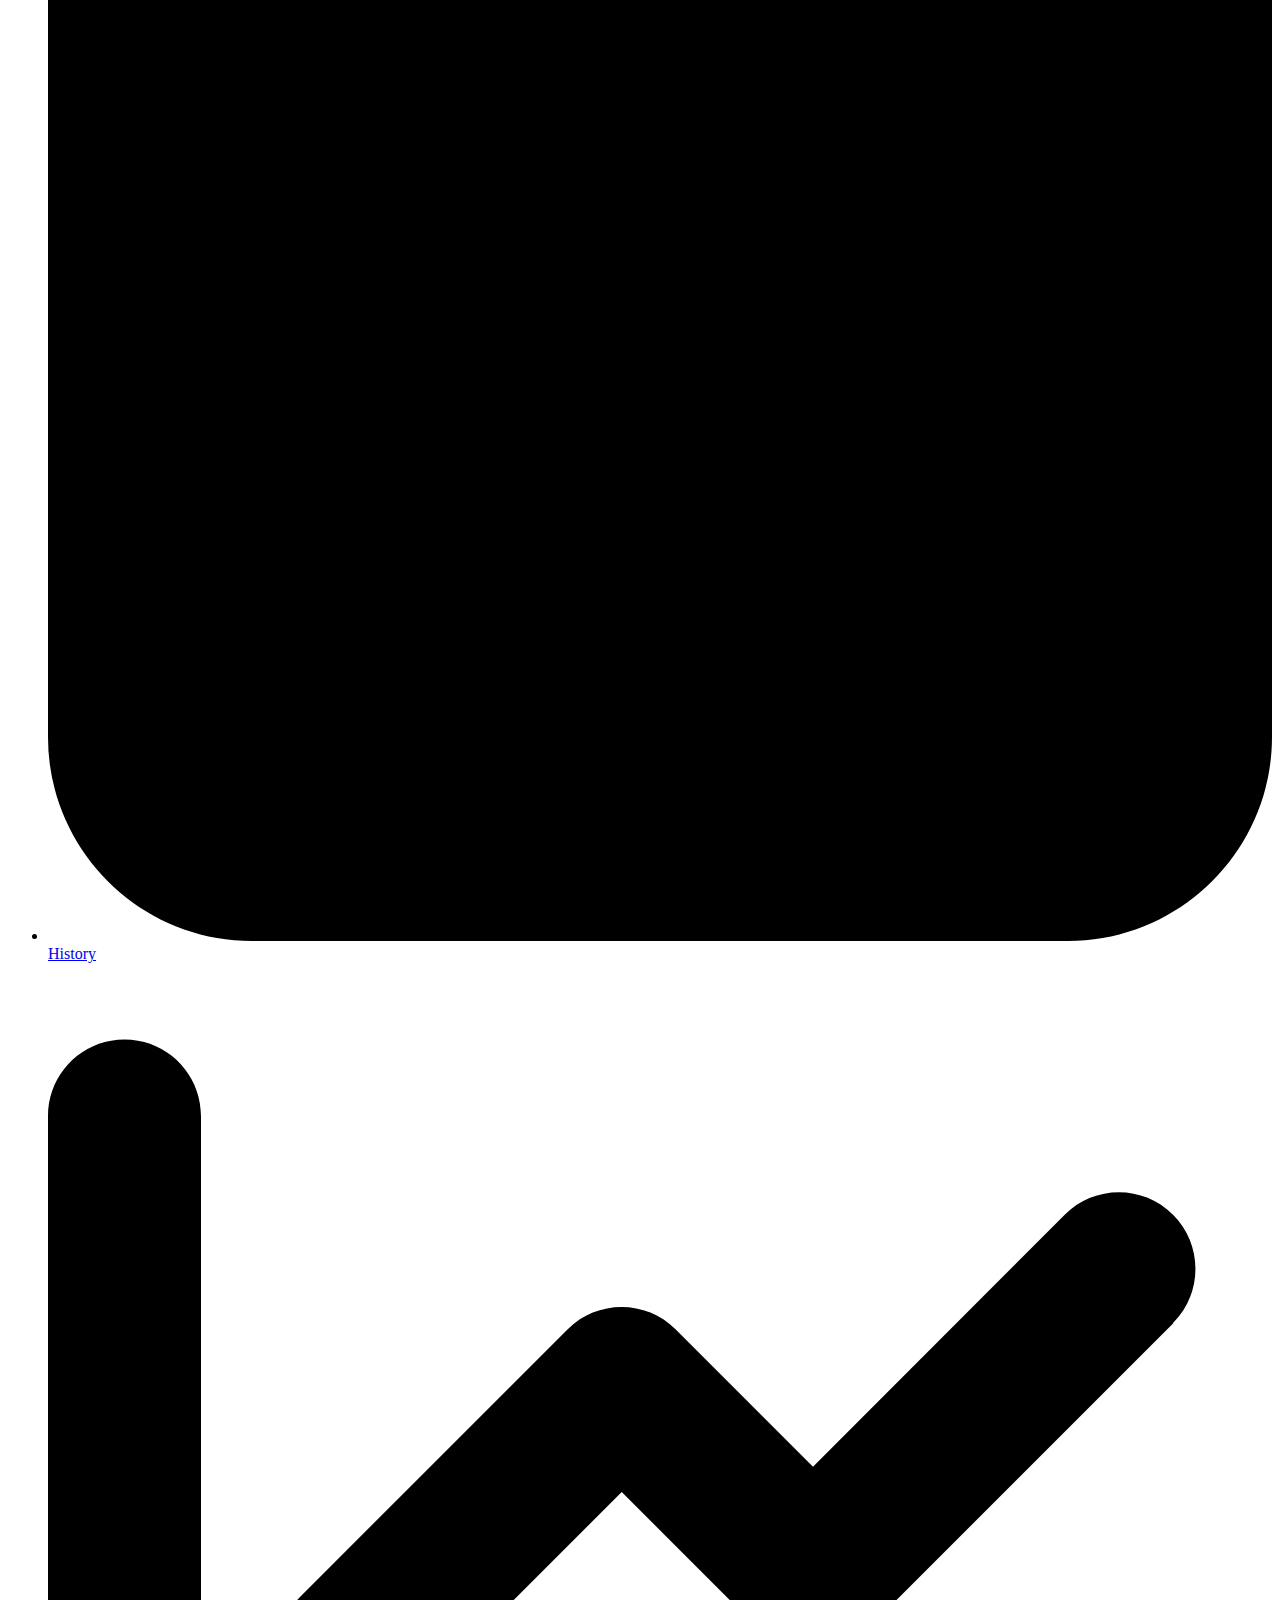
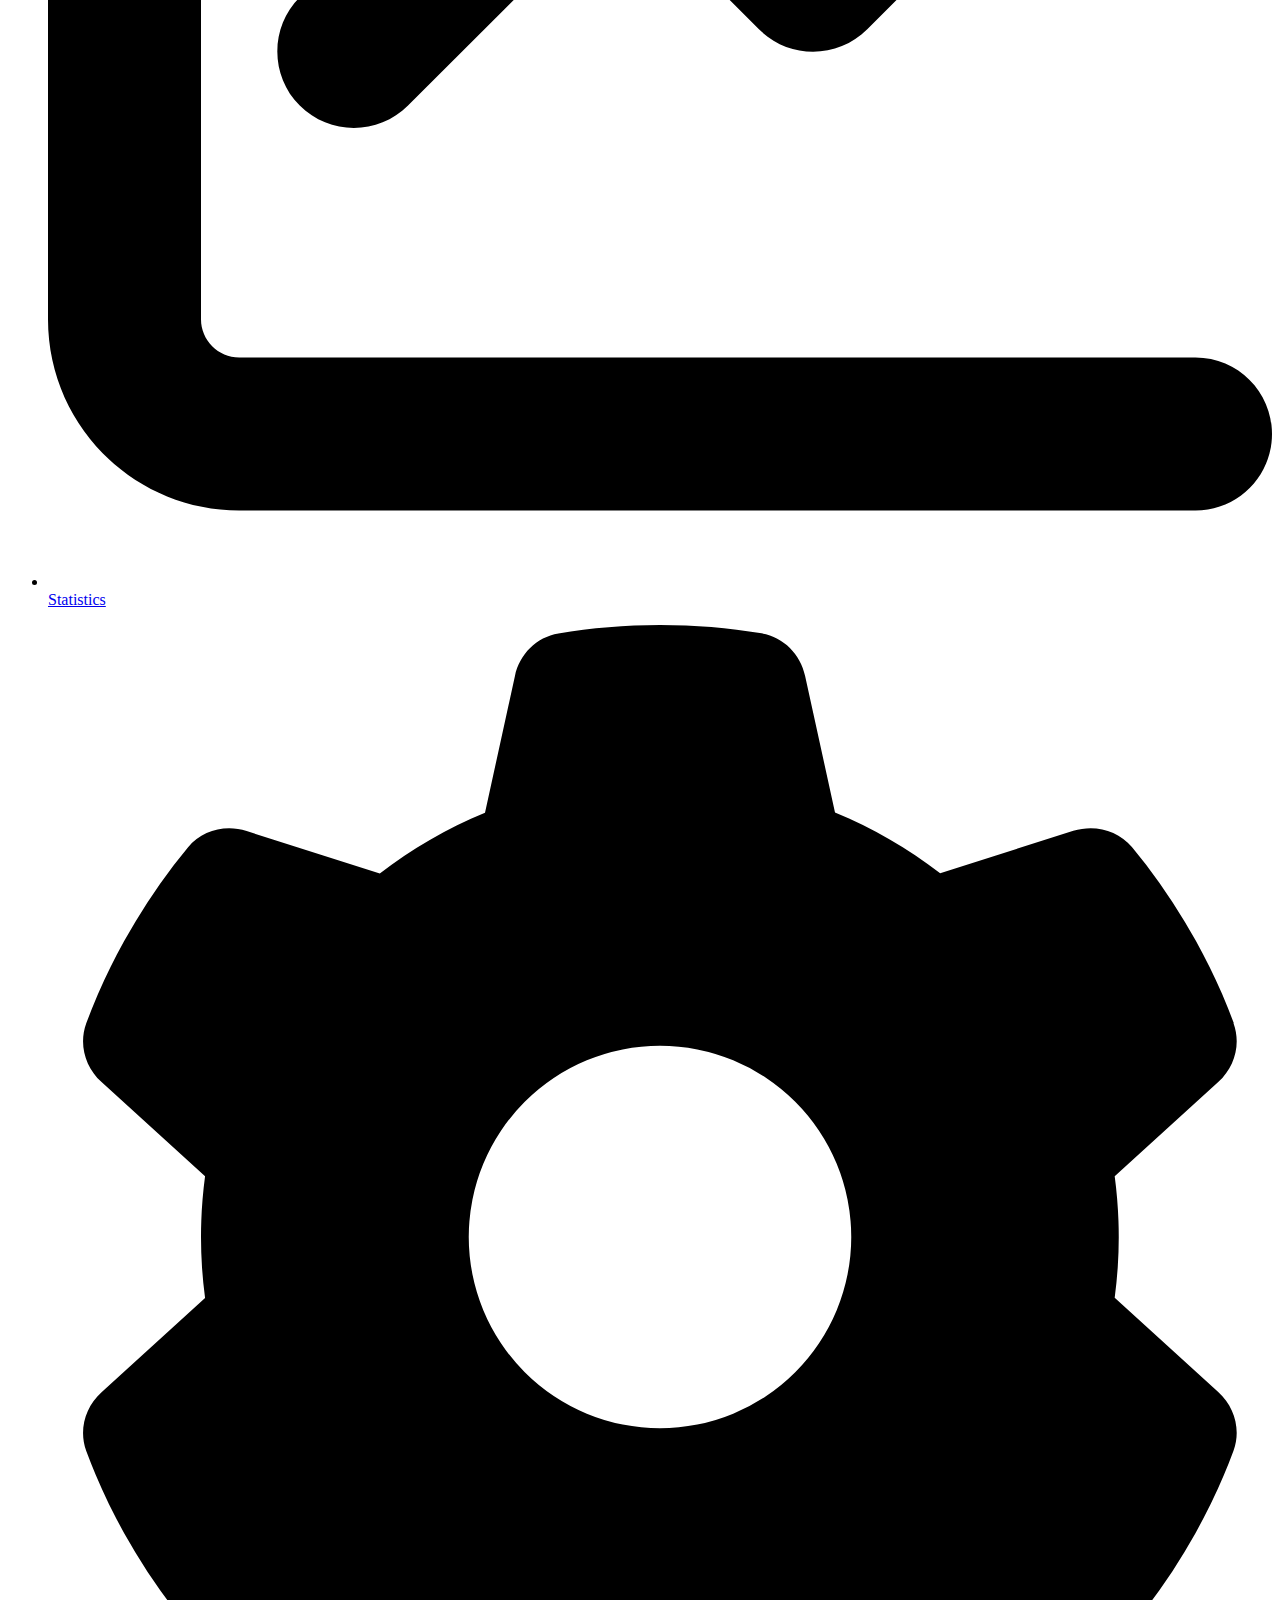
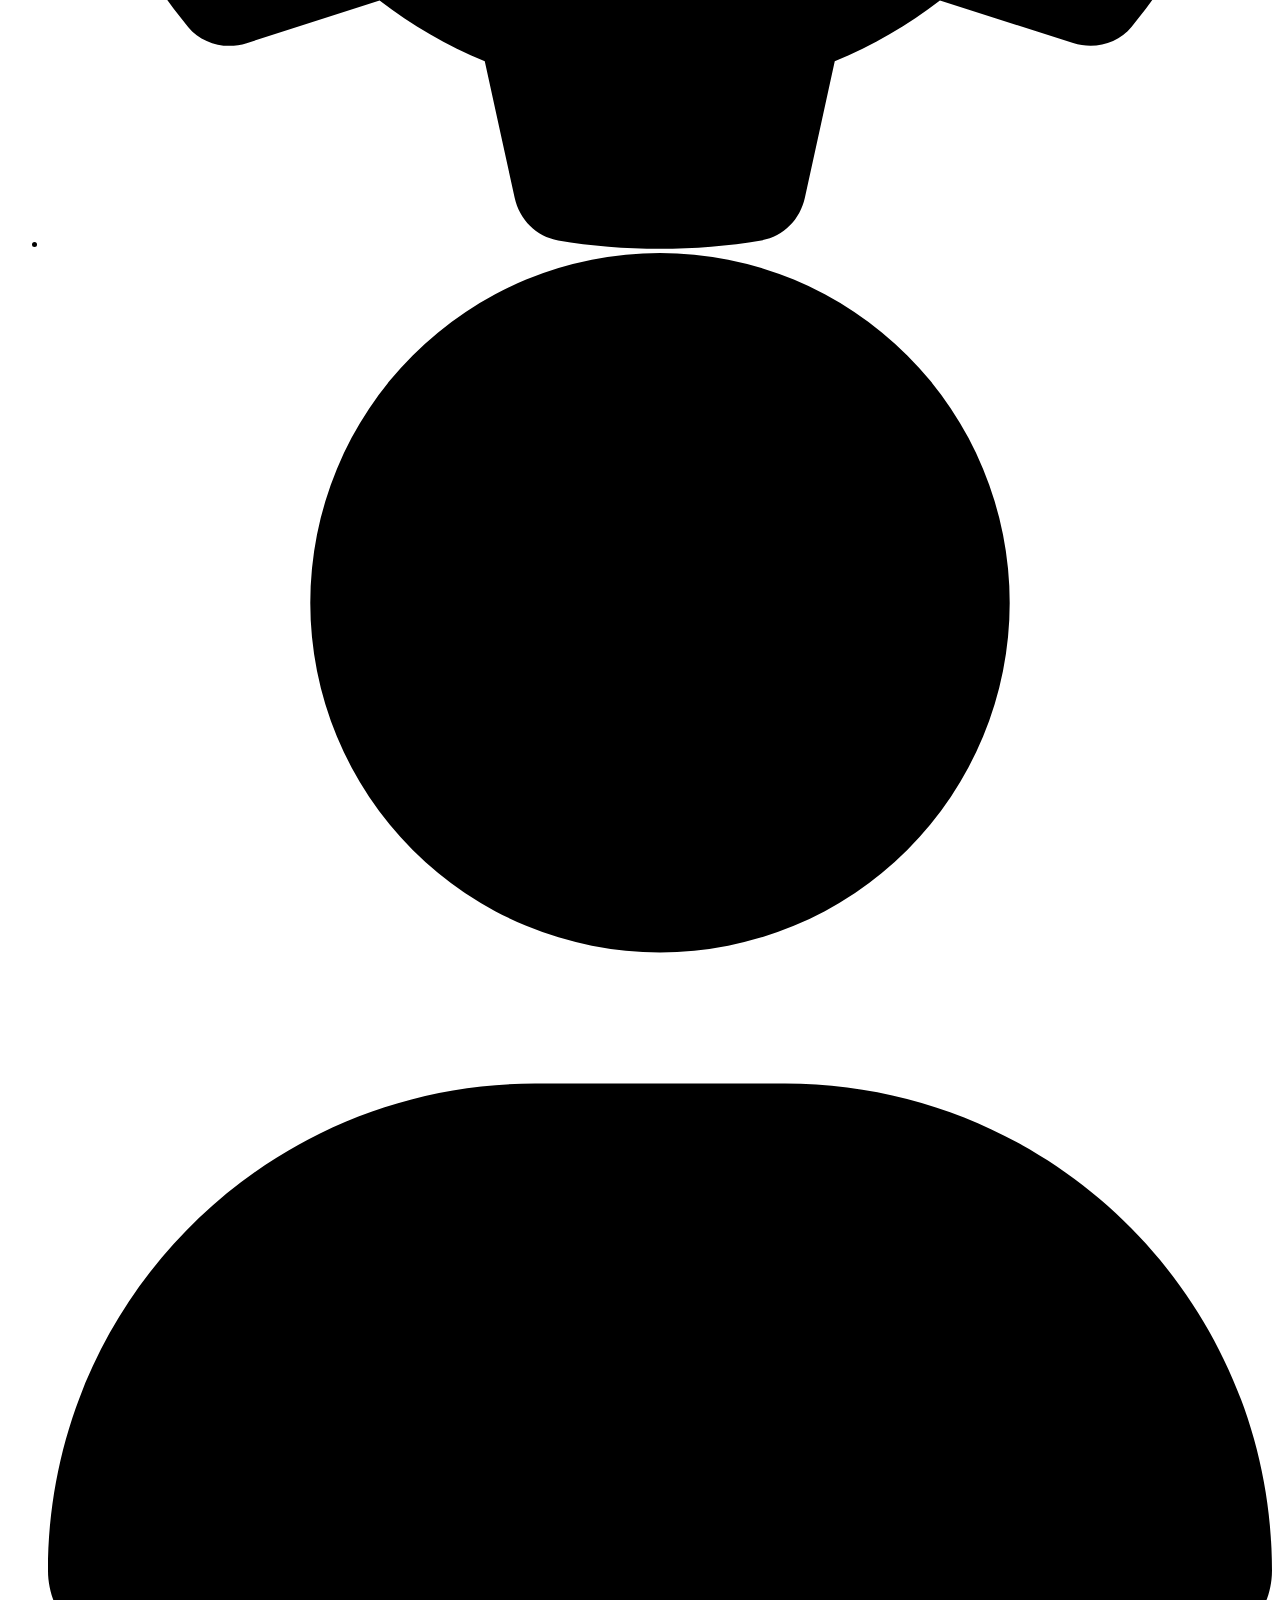
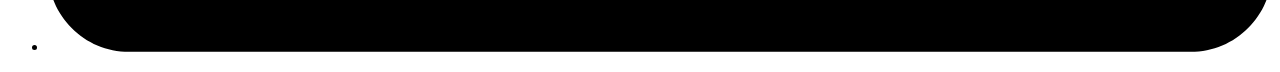
==== commit 4d1c6898: "test2" ====
--- a/user/components/header.html
+++ b/user/components/header.html
@@ -11,7 +11,7 @@
     <div class="box-search">
         <div class="box-logo">
             <div class="logo">ahhahaah  </div>
-            <div class="logo-name">abcadawd</div>
+            <div class="logo-name">adc chào em</div>
         </div>
         <div class="search">
             <input type="text" placeholder="Search"/>
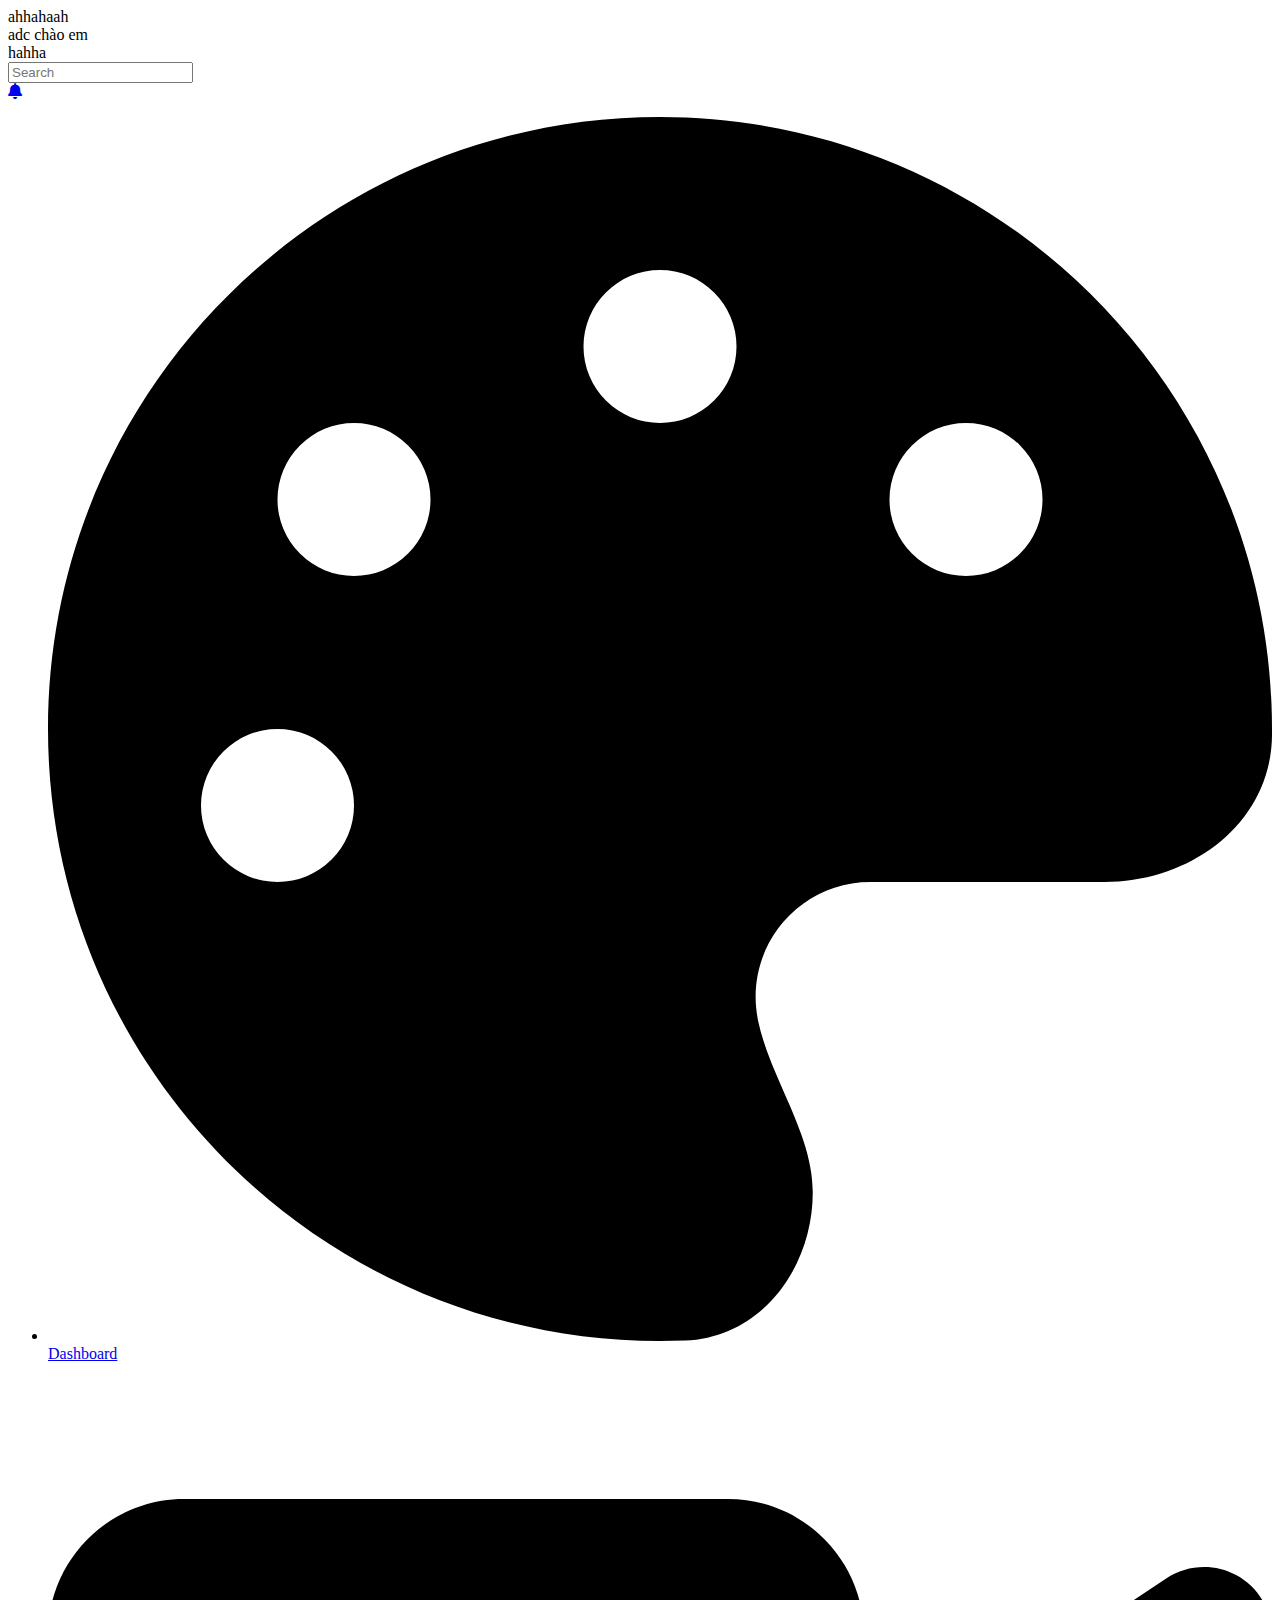
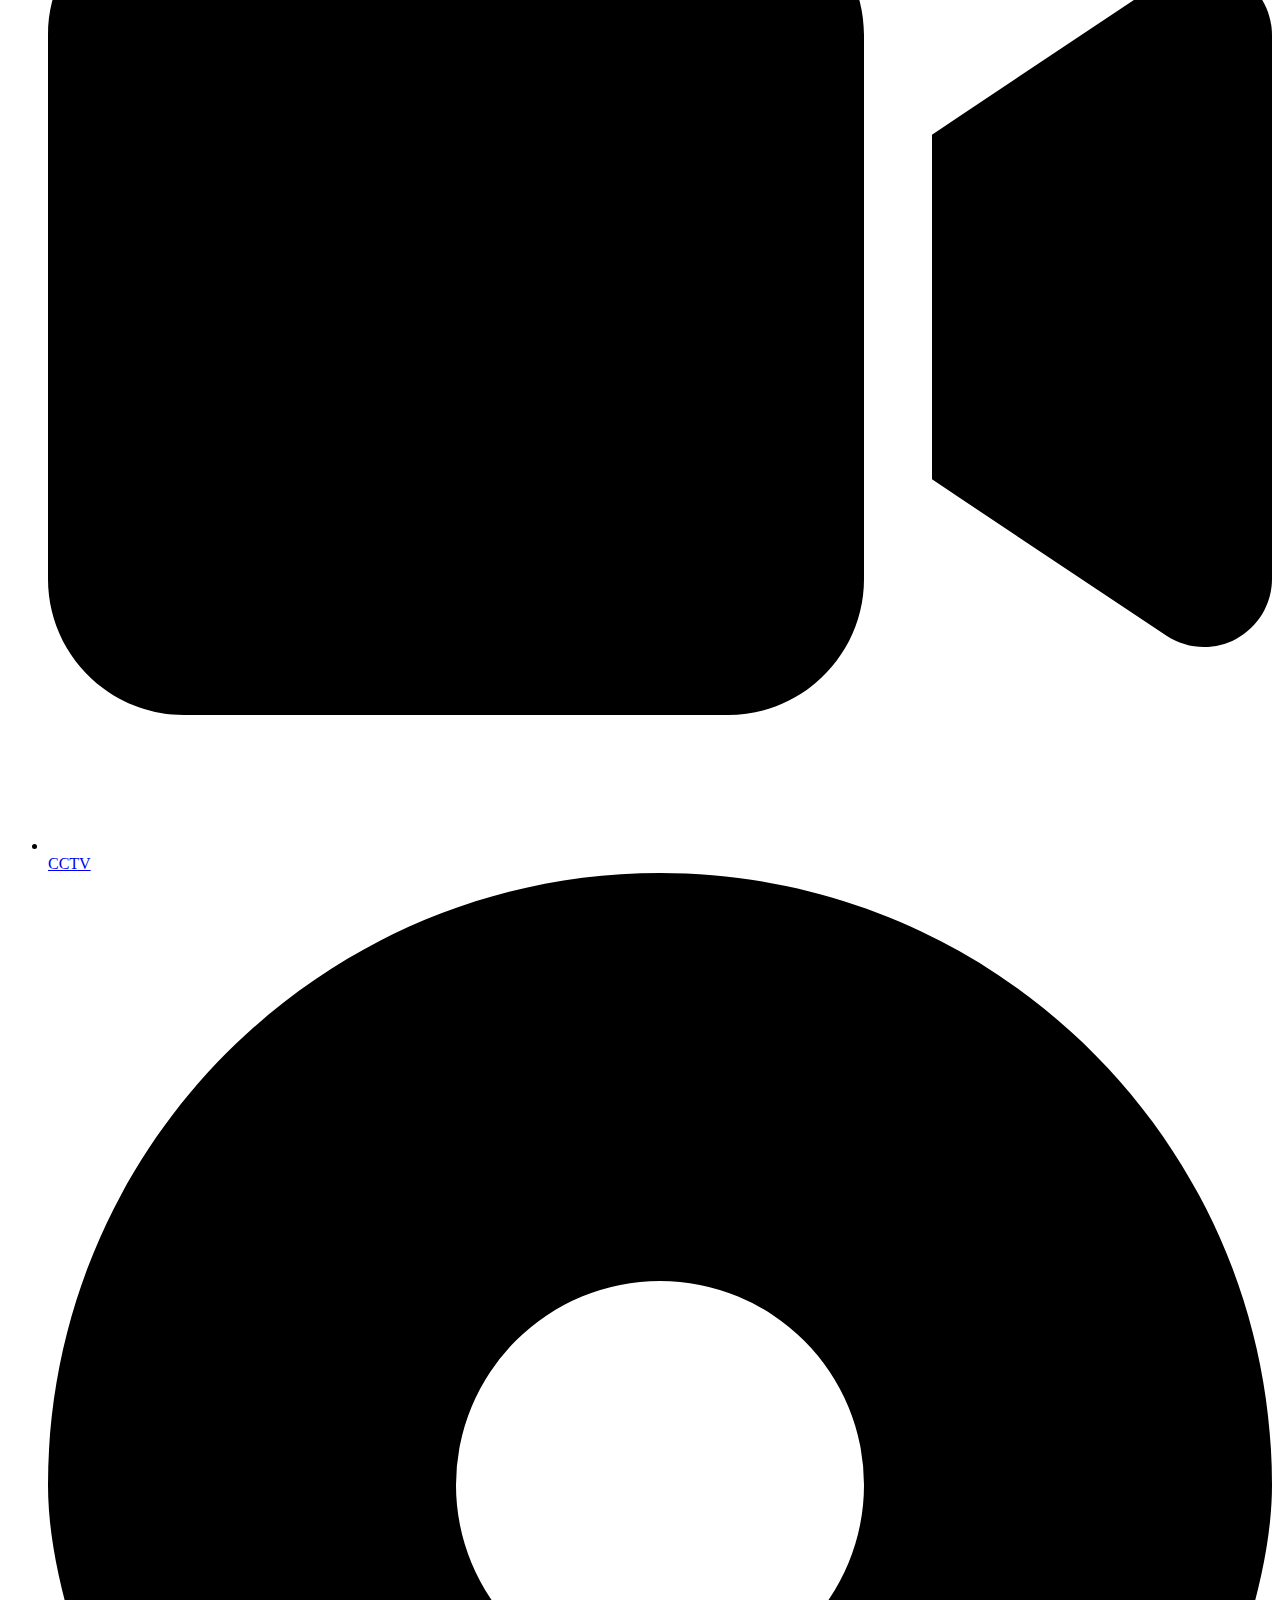
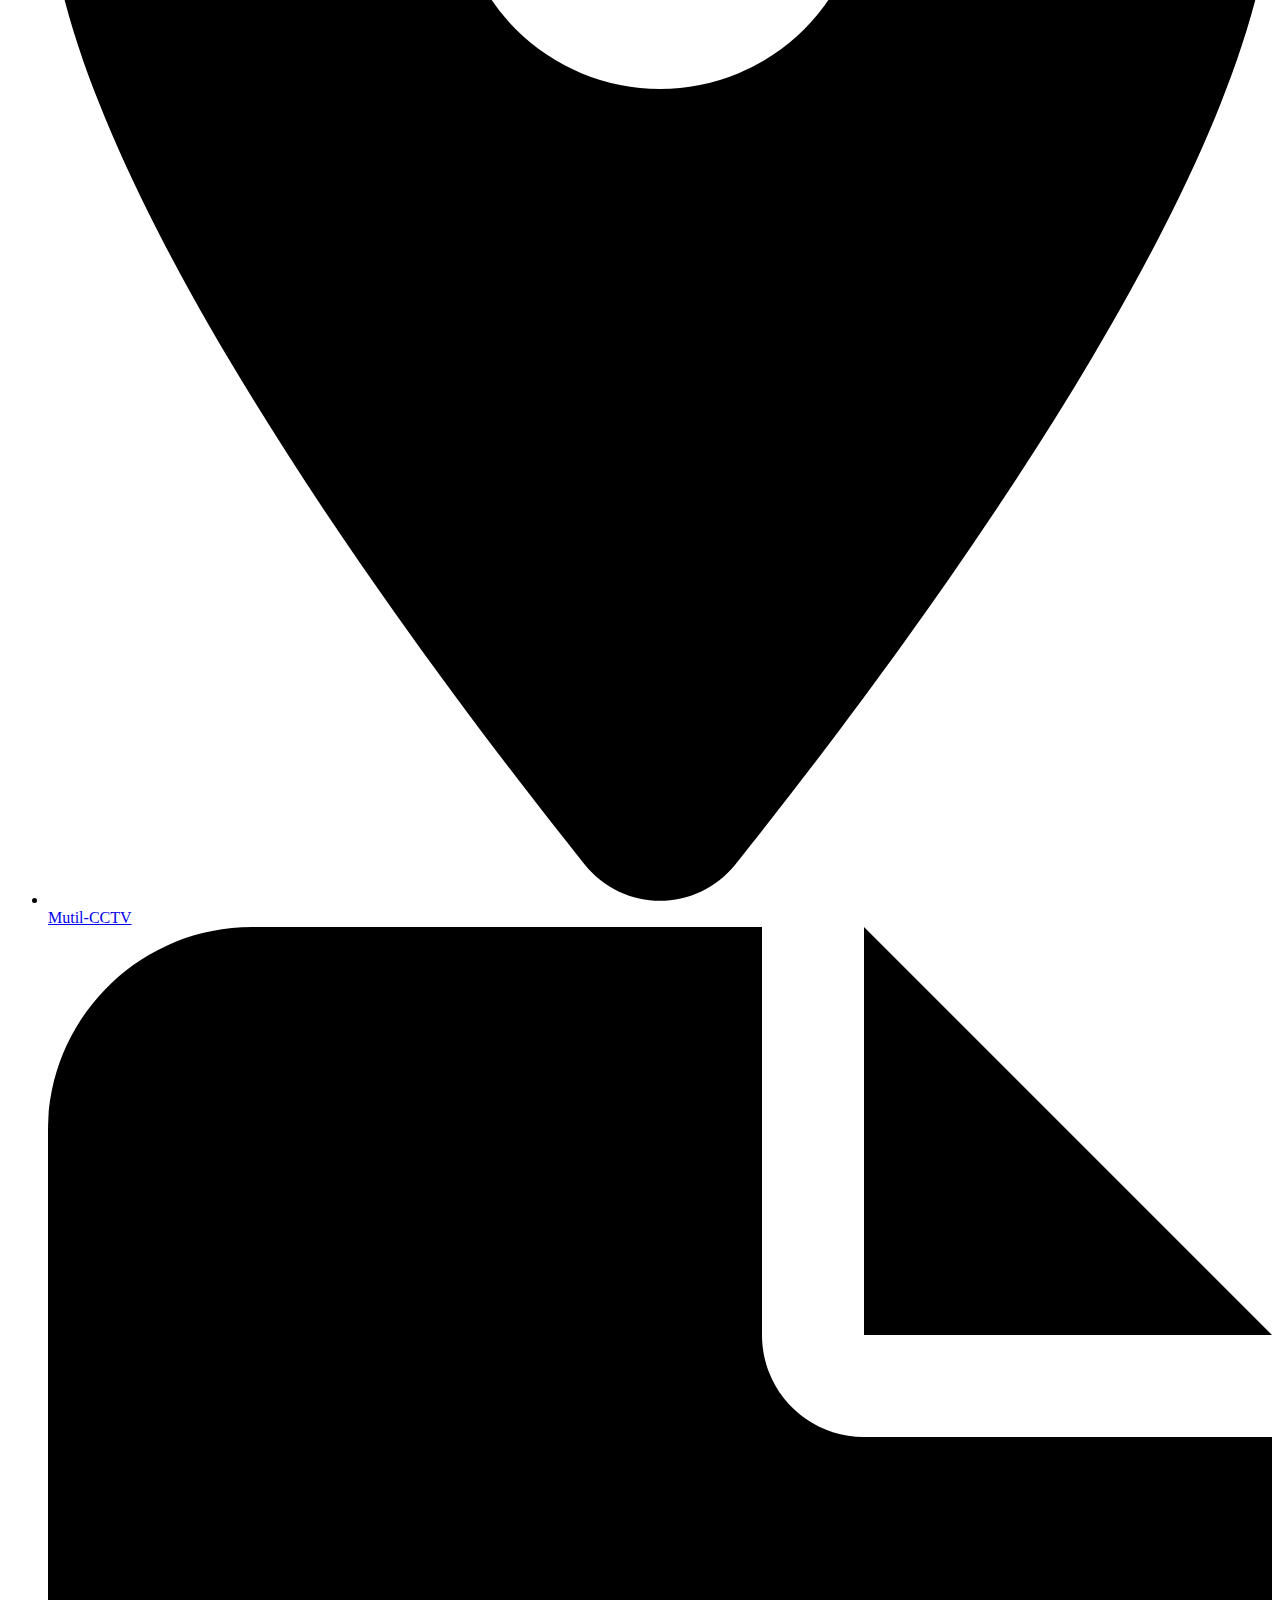
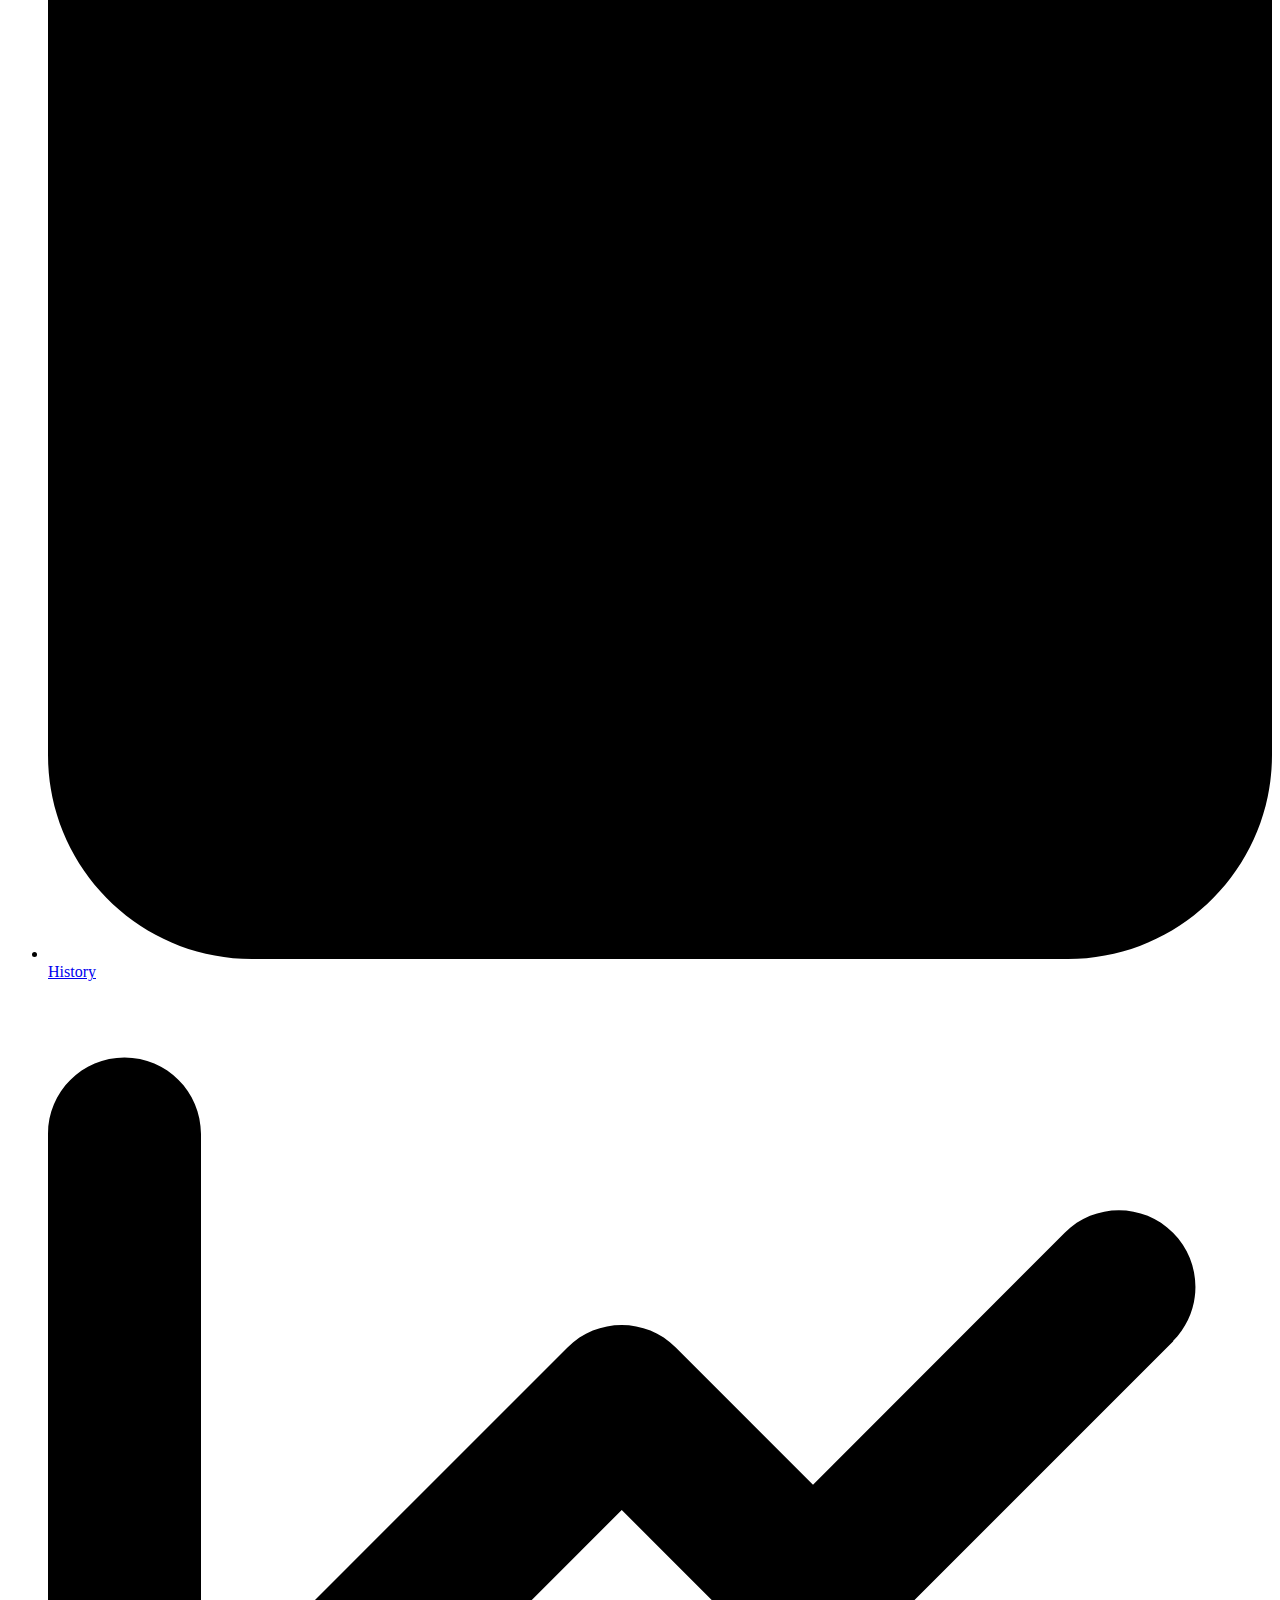
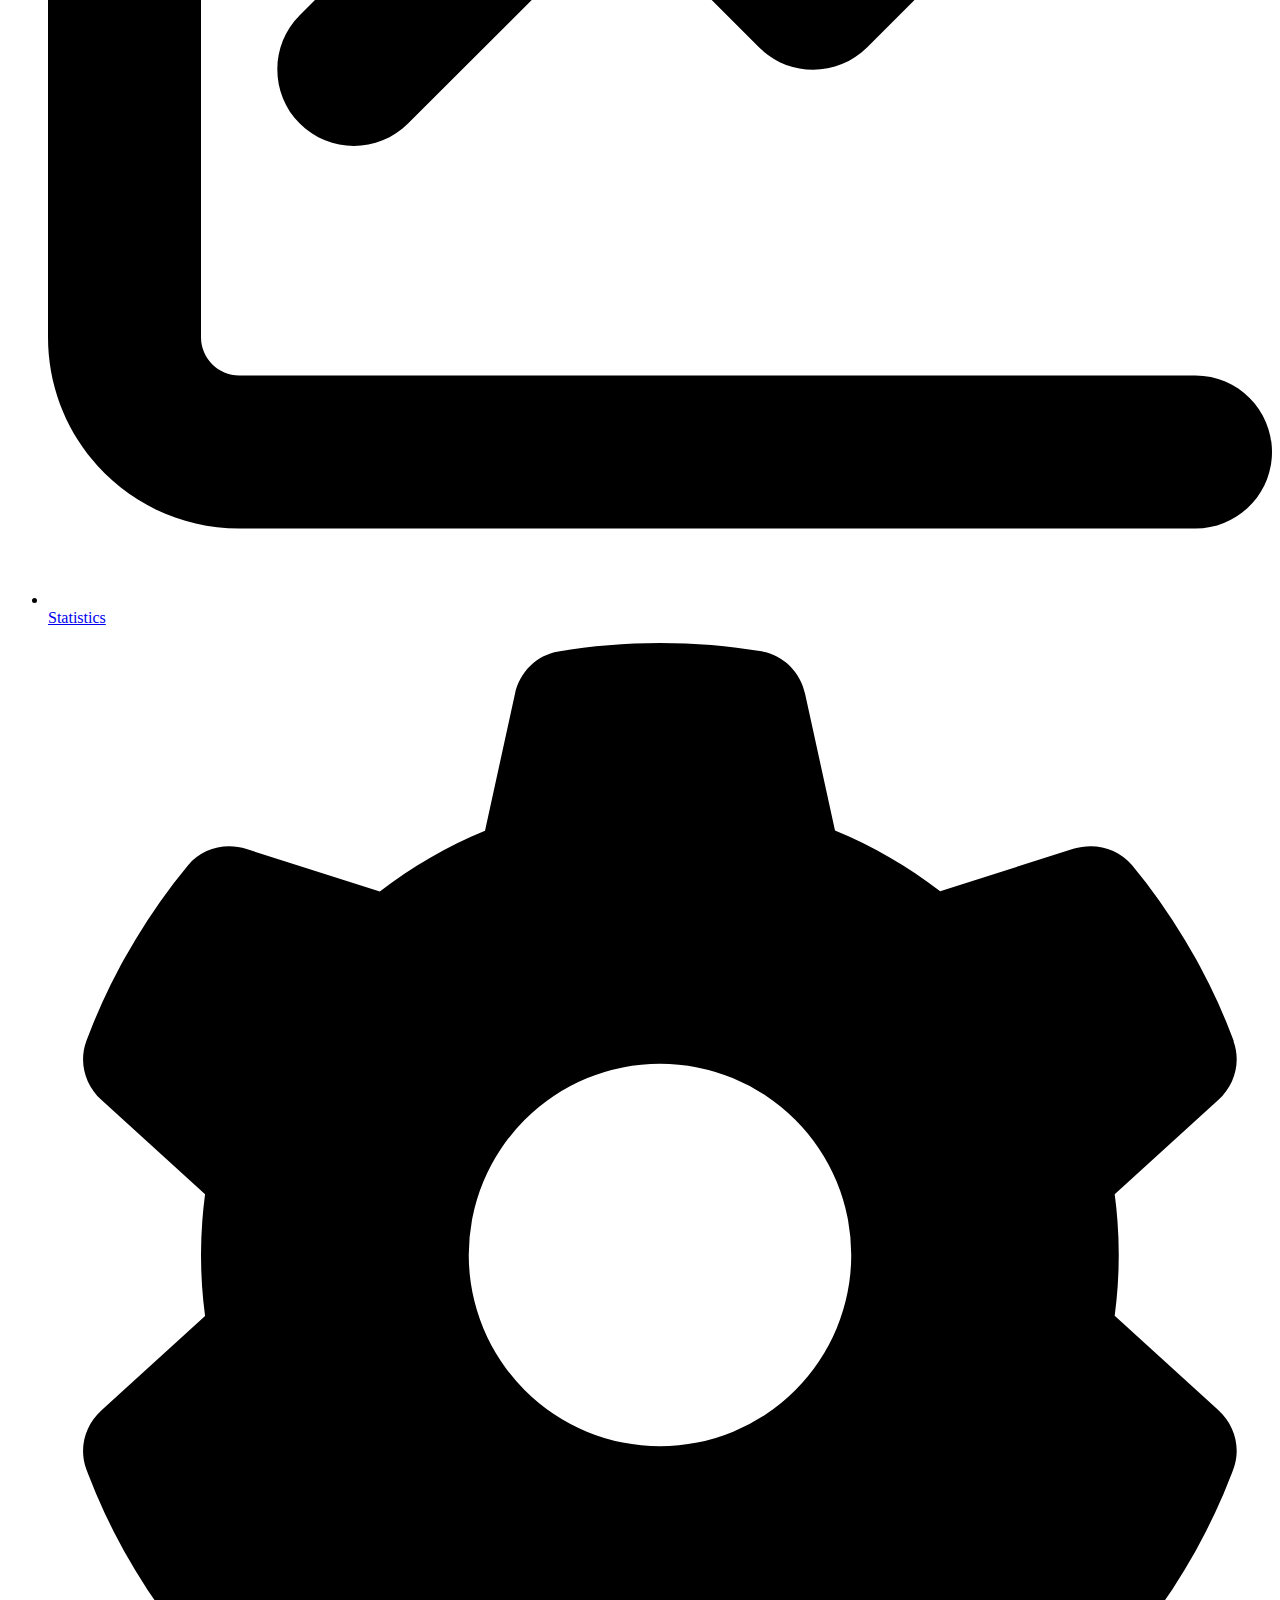
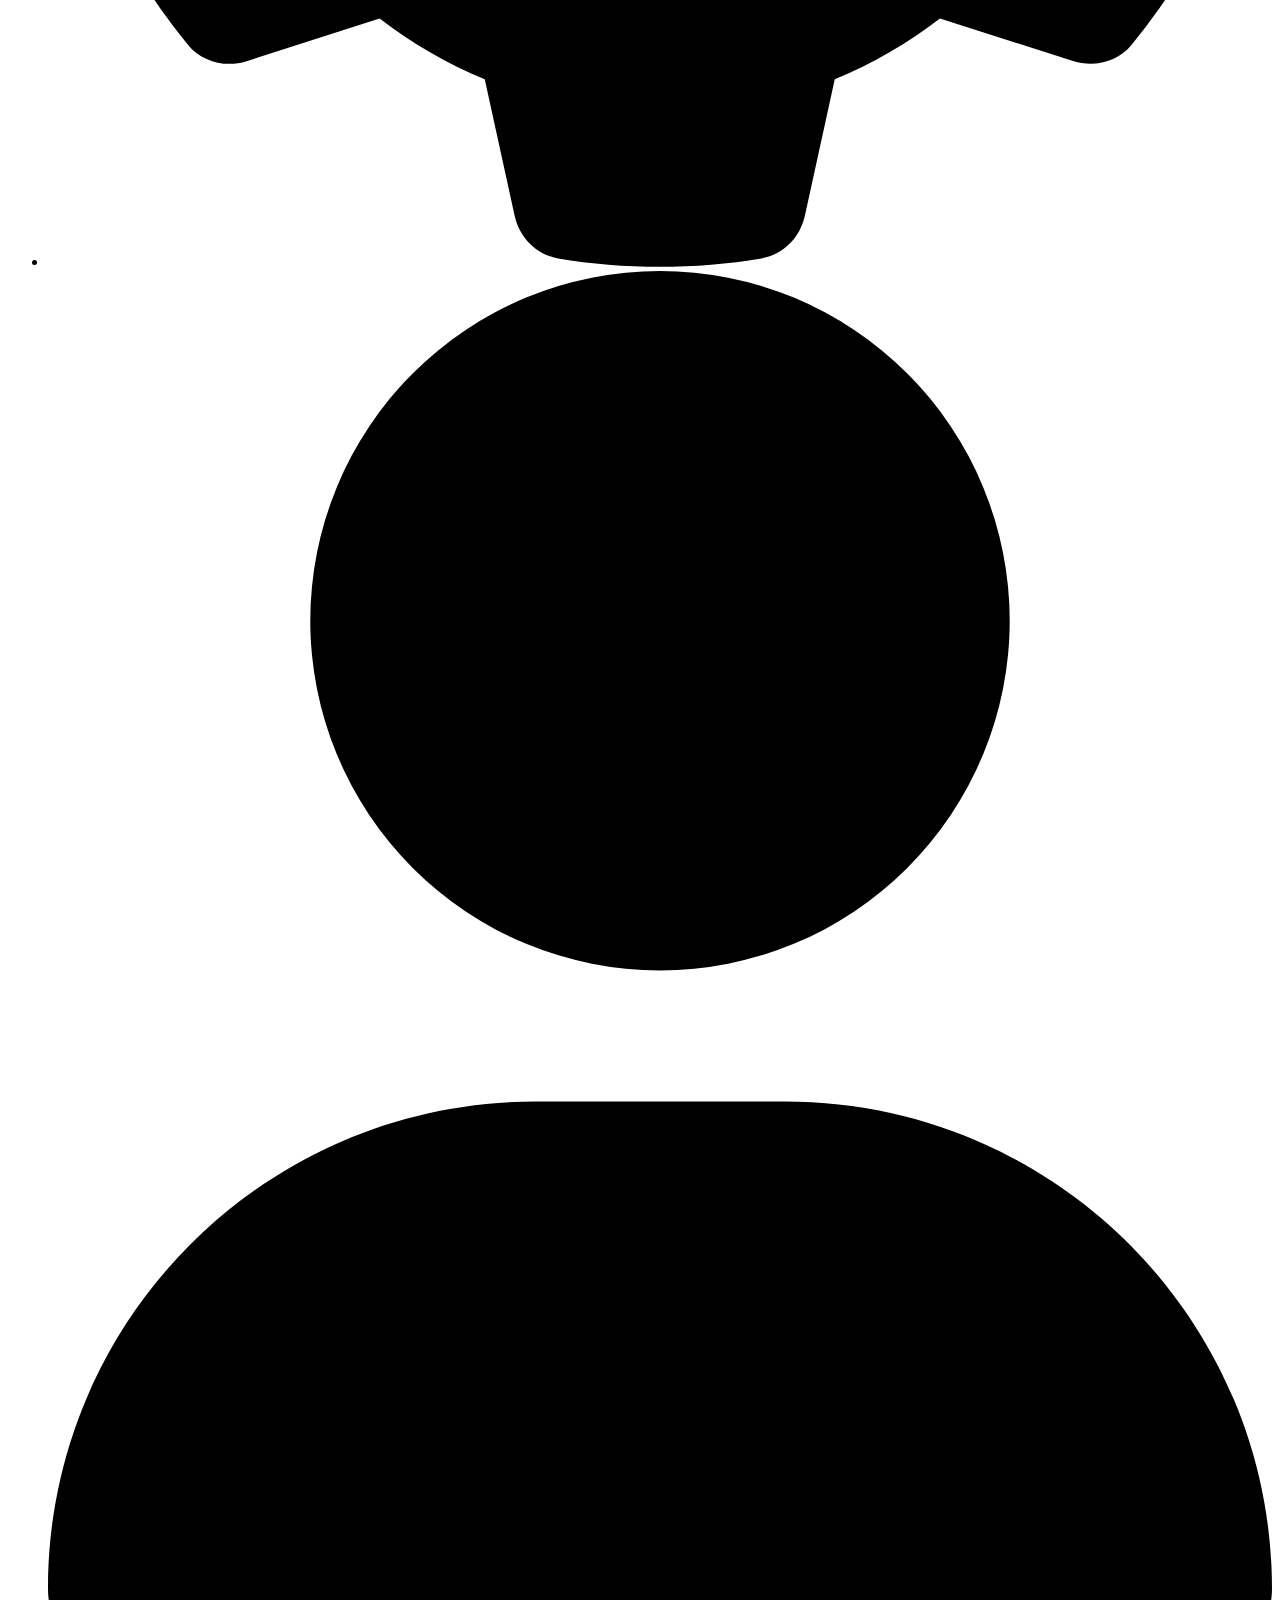
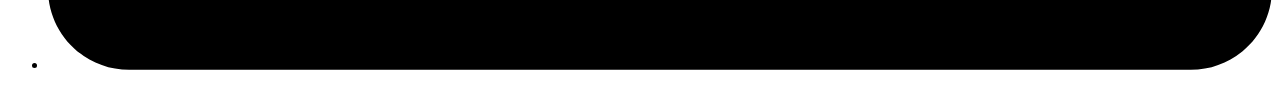
==== commit dbeb3122: "tao test đó" ====
--- a/user/components/header.html
+++ b/user/components/header.html
@@ -12,6 +12,7 @@
         <div class="box-logo">
             <div class="logo">ahhahaah  </div>
             <div class="logo-name">adc chào em</div>
+            <div class="quần què">hahha</div>
         </div>
         <div class="search">
             <input type="text" placeholder="Search"/>
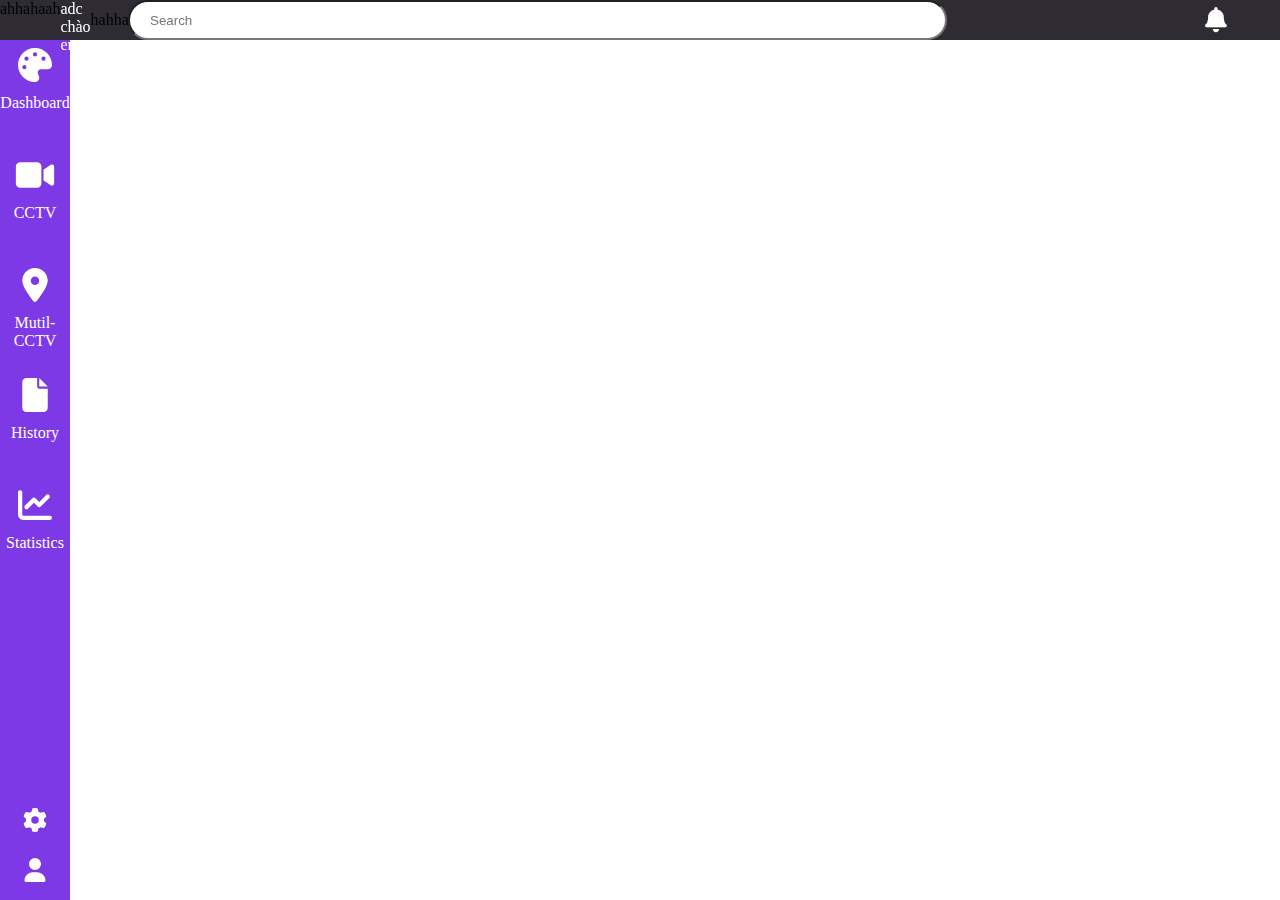
==== commit 2d39bf78: "sua" ====
--- a/user/components/header.html
+++ b/user/components/header.html
@@ -51,7 +51,7 @@
                     </a>
                 </li>
                 <li class="menu-elements">
-                    <a href="#">
+                    <a href="../pages/statistics.html">
                         <svg xmlns="http://www.w3.org/2000/svg" viewBox="0 0 512 512"><path d="M64 64c0-17.7-14.3-32-32-32S0 46.3 0 64V400c0 44.2 35.8 80 80 80H480c17.7 0 32-14.3 32-32s-14.3-32-32-32H80c-8.8 0-16-7.2-16-16V64zm406.6 86.6c12.5-12.5 12.5-32.8 0-45.3s-32.8-12.5-45.3 0L320 210.7l-57.4-57.4c-12.5-12.5-32.8-12.5-45.3 0l-112 112c-12.5 12.5-12.5 32.8 0 45.3s32.8 12.5 45.3 0L240 221.3l57.4 57.4c12.5 12.5 32.8 12.5 45.3 0l128-128z"/></svg>
                         <br>
                         <span>Statistics</span>
@@ -62,12 +62,12 @@
         <div class="box-bottom">
             <ul>
                 <li class="bottom-element">
-                    <a href="#">
+                    <a href="../index.html">
                         <svg xmlns="http://www.w3.org/2000/svg" viewBox="0 0 512 512"><path d="M495.9 166.6c3.2 8.7 .5 18.4-6.4 24.6l-43.3 39.4c1.1 8.3 1.7 16.8 1.7 25.4s-.6 17.1-1.7 25.4l43.3 39.4c6.9 6.2 9.6 15.9 6.4 24.6c-4.4 11.9-9.7 23.3-15.8 34.3l-4.7 8.1c-6.6 11-14 21.4-22.1 31.2c-5.9 7.2-15.7 9.6-24.5 6.8l-55.7-17.7c-13.4 10.3-28.2 18.9-44 25.4l-12.5 57.1c-2 9.1-9 16.3-18.2 17.8c-13.8 2.3-28 3.5-42.5 3.5s-28.7-1.2-42.5-3.5c-9.2-1.5-16.2-8.7-18.2-17.8l-12.5-57.1c-15.8-6.5-30.6-15.1-44-25.4L83.1 425.9c-8.8 2.8-18.6 .3-24.5-6.8c-8.1-9.8-15.5-20.2-22.1-31.2l-4.7-8.1c-6.1-11-11.4-22.4-15.8-34.3c-3.2-8.7-.5-18.4 6.4-24.6l43.3-39.4C64.6 273.1 64 264.6 64 256s.6-17.1 1.7-25.4L22.4 191.2c-6.9-6.2-9.6-15.9-6.4-24.6c4.4-11.9 9.7-23.3 15.8-34.3l4.7-8.1c6.6-11 14-21.4 22.1-31.2c5.9-7.2 15.7-9.6 24.5-6.8l55.7 17.7c13.4-10.3 28.2-18.9 44-25.4l12.5-57.1c2-9.1 9-16.3 18.2-17.8C227.3 1.2 241.5 0 256 0s28.7 1.2 42.5 3.5c9.2 1.5 16.2 8.7 18.2 17.8l12.5 57.1c15.8 6.5 30.6 15.1 44 25.4l55.7-17.7c8.8-2.8 18.6-.3 24.5 6.8c8.1 9.8 15.5 20.2 22.1 31.2l4.7 8.1c6.1 11 11.4 22.4 15.8 34.3zM256 336a80 80 0 1 0 0-160 80 80 0 1 0 0 160z"/></svg>
                     </a>
                 </li>
                 <li class="bottom-element">
-                    <a href="#">
+                    <a href="../register.html">
                         <svg xmlns="http://www.w3.org/2000/svg" viewBox="0 0 448 512"><path d="M224 256A128 128 0 1 0 224 0a128 128 0 1 0 0 256zm-45.7 48C79.8 304 0 383.8 0 482.3C0 498.7 13.3 512 29.7 512H418.3c16.4 0 29.7-13.3 29.7-29.7C448 383.8 368.2 304 269.7 304H178.3z"/></svg>
                     </a>
                 </li>
--- a/user/assets/css/header.css
+++ b/user/assets/css/header.css
@@ -0,0 +1,121 @@
+* {
+    padding: 0;
+    margin: 0;
+    box-sizing: border-box;
+}
+/* search */
+.box-search{
+    height: 40px;
+    width:100vw;
+    display: flex;
+    background-color: #2e2b34;
+    position: fixed;
+    z-index: 2;
+}
+/* logo + name logo */
+.box-logo{
+    width: 10%;
+    height: 100%;
+    border: none;
+    display: flex;
+    justify-content: space-between;
+    align-items: center;
+}
+.logo{
+    width:50%;
+    height: 100%;
+}
+.logo-name{
+    width: 50%;
+    height: 100%;
+    color: white;
+}
+
+/* thanh search */
+.search{
+    width: 80%;
+    height: 100%;
+    display: flex;
+}
+.search input{
+    width:80%;
+    height:100%;
+    border-radius: 25px;
+    padding-left: 20px;
+}
+.search .icon-search{
+    width:20%;
+    height:100%;
+}
+
+
+/* thong bao */
+.notification{
+    width:10%;
+    height:100%;
+    display: flex;
+    align-items: center;
+    justify-content: center;
+}
+.notification i{
+    width: 100%;
+    height: 100%;
+    font-size: 25px;
+    color: white;
+    cursor: pointer;
+}
+.notification.clicked i {
+    color: red;
+}
+
+
+/* menu */
+.box-menu{
+    height:100vh;
+    width : 70px;
+    background-color: #7e39e6;
+    position: fixed;
+    margin-top: 40px;
+}
+.box-menu .box-top{ 
+    width: 100%;
+    height: 80%;
+}
+.box-menu .box-top .menu-elements{
+    width: 100%; 
+    height: 50px;
+    margin-bottom: 60px;
+}
+
+svg{
+    width: 100%;
+    height: 100%;
+    padding: 8px;
+    fill: white;
+}
+
+.box-menu .box-top .menu-elements a{
+    text-align: center;
+    text-decoration: none;
+}
+
+.box-menu .box-top .menu-elements span{
+    width: 100%;
+    height: 100%;
+    display: flex;
+    justify-content: center;
+    color:white;
+}
+
+
+.box-menu .box-bottom{
+    width: 100%;
+    height: 20%;
+    margin-top: 40px;
+}
+
+.box-menu .box-bottom li{
+    width: 100%;
+    height: 40px;
+    margin-bottom: 10px;
+}
